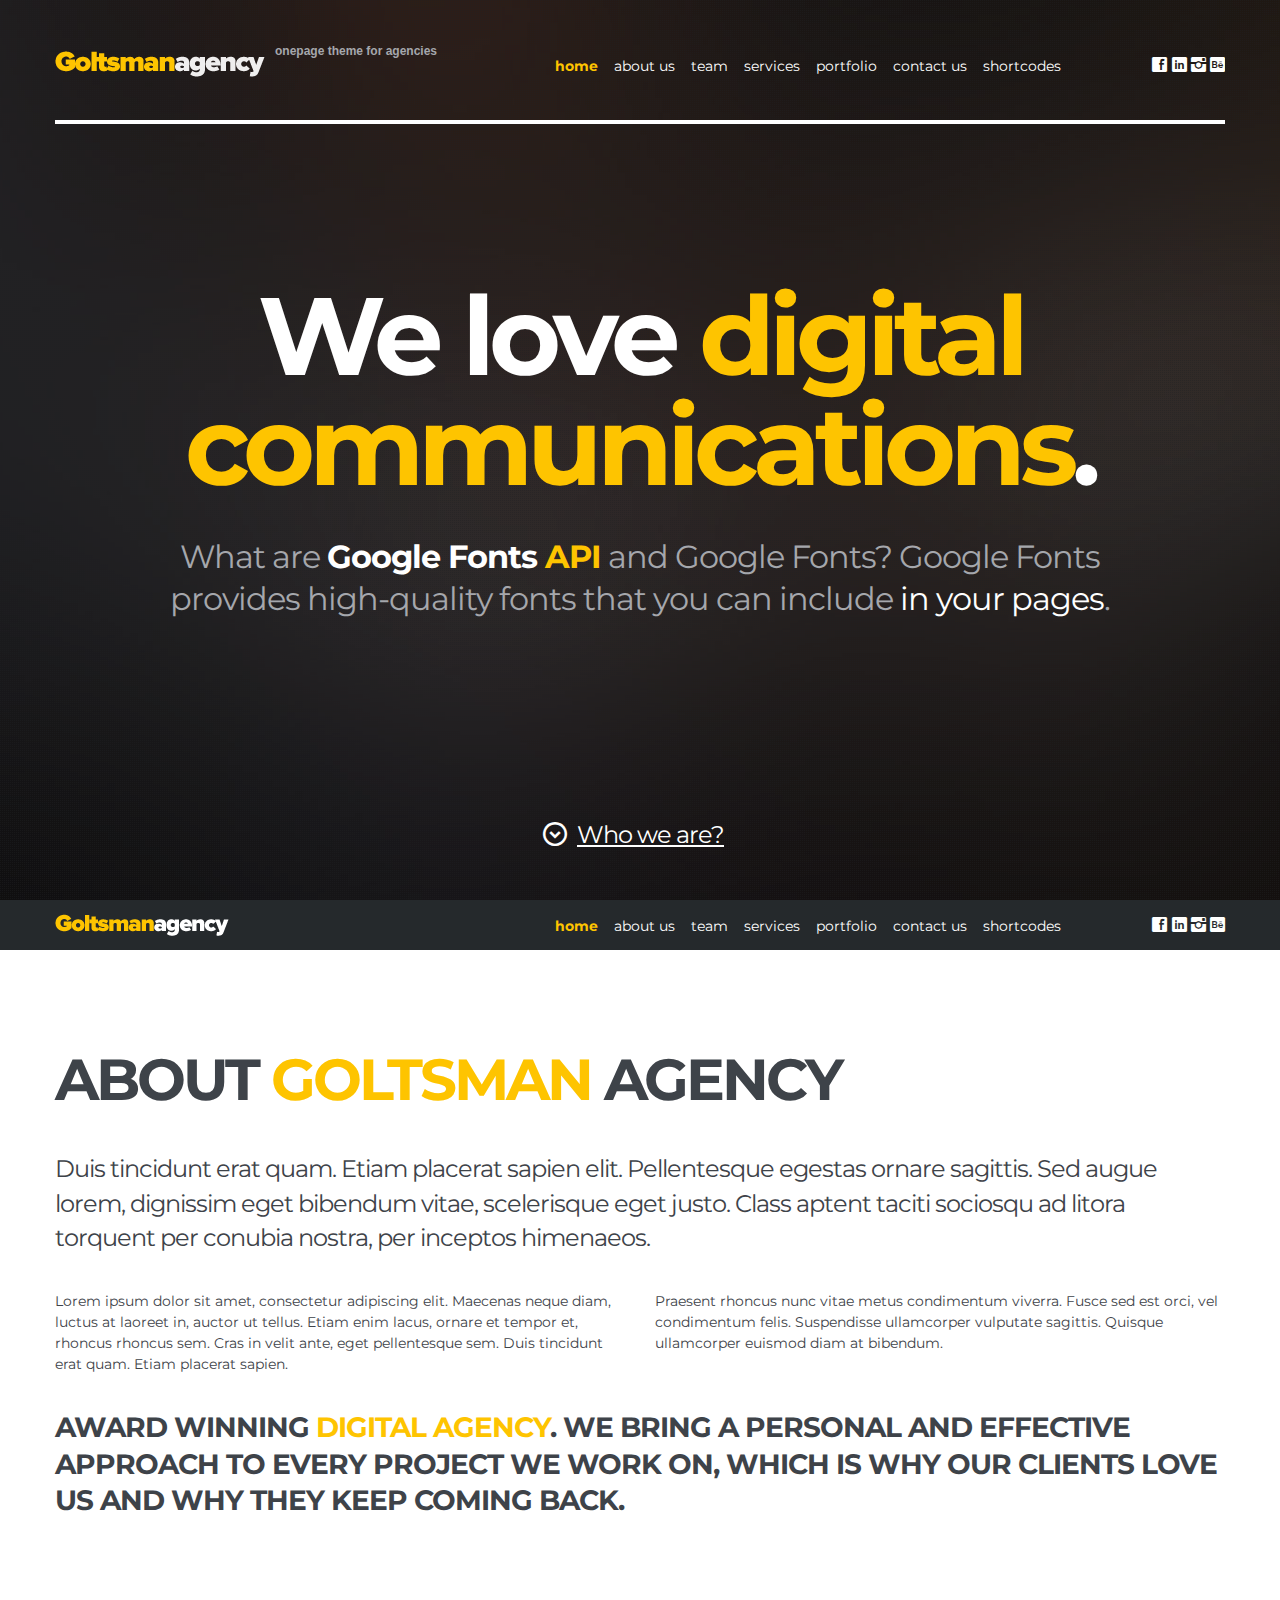
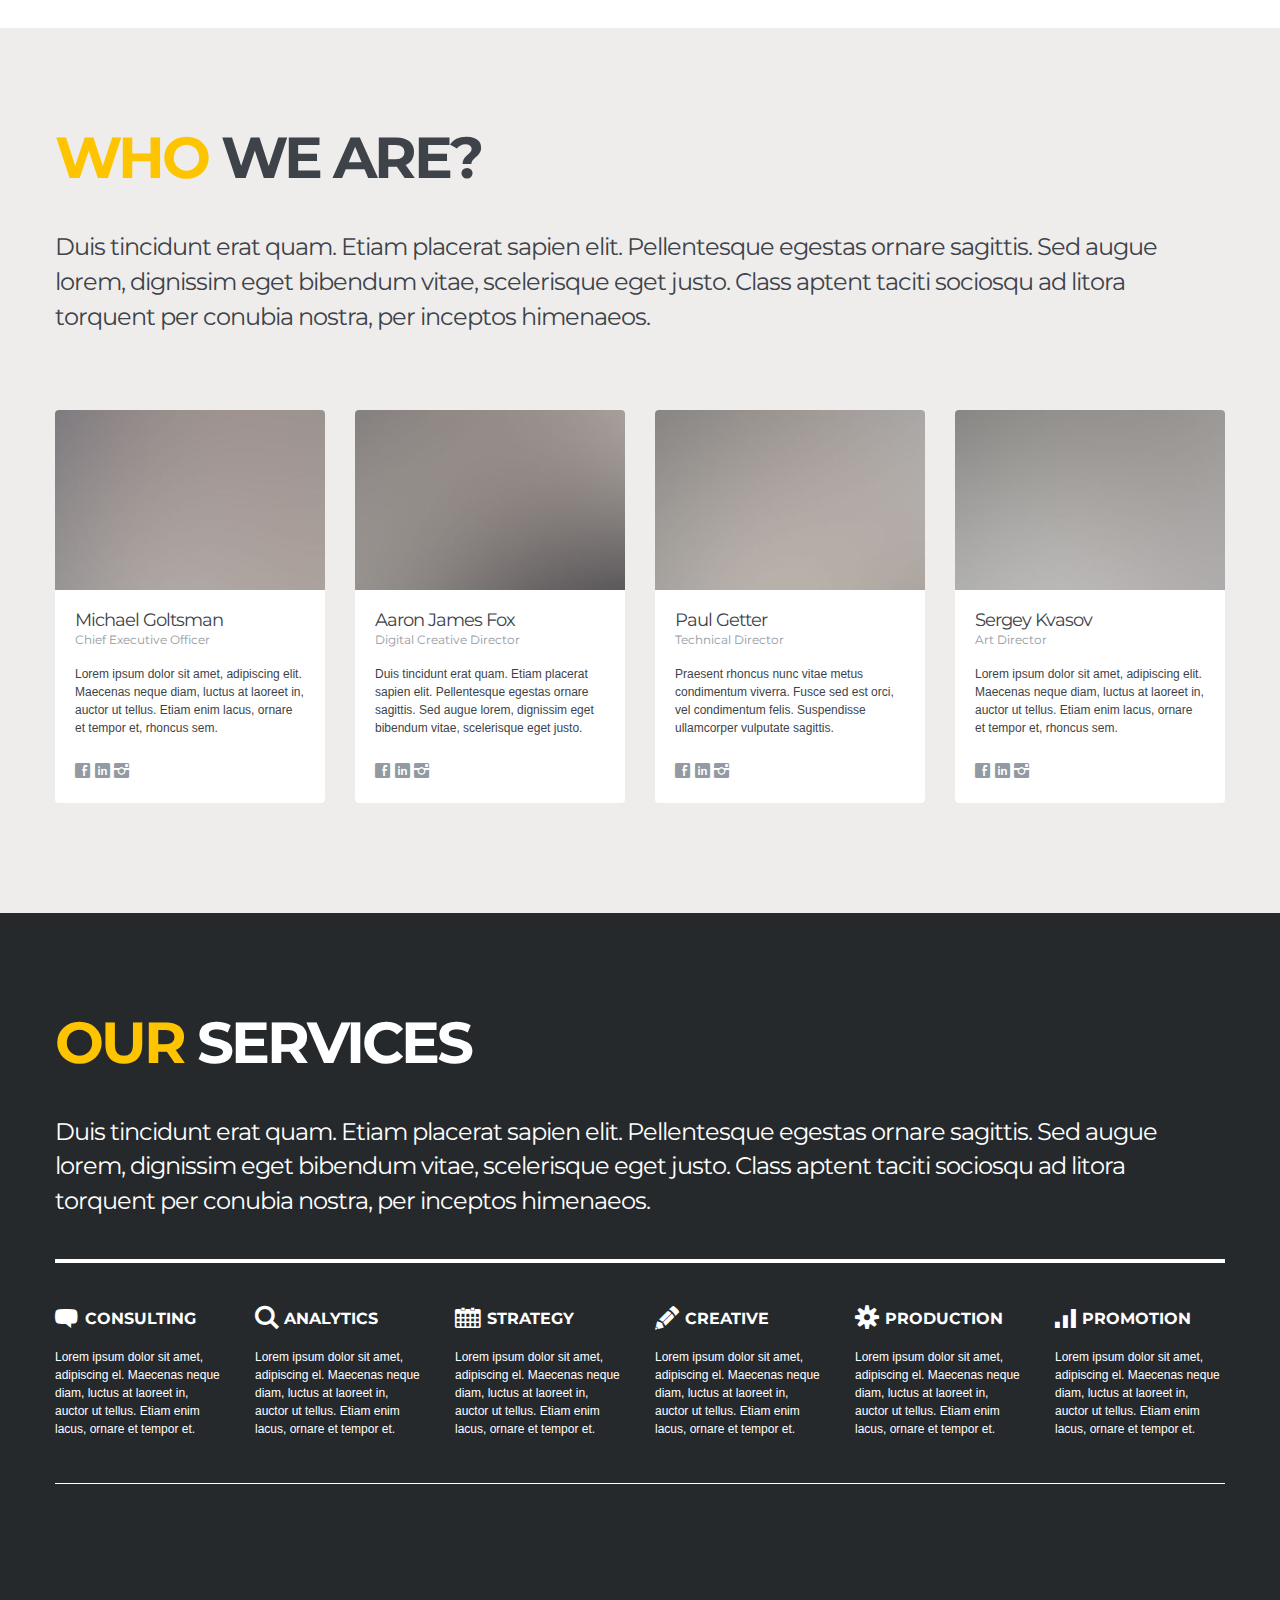
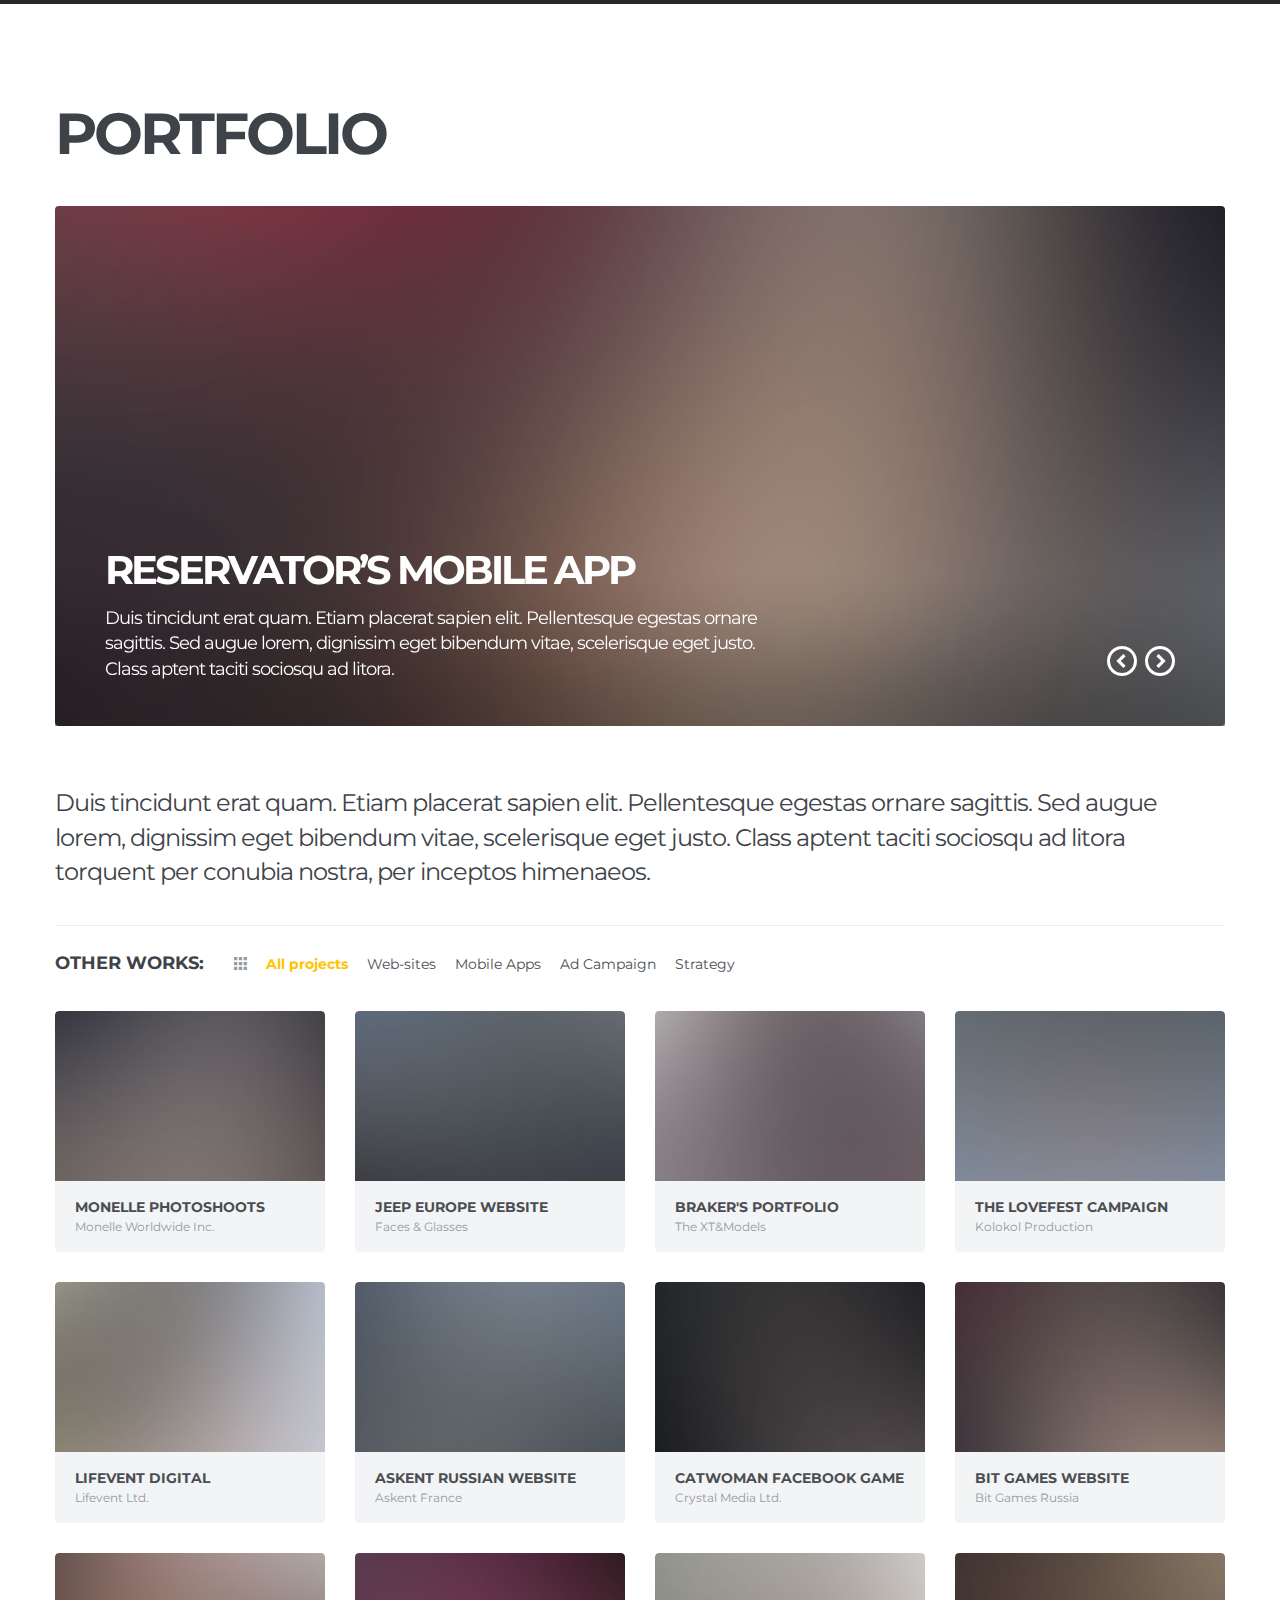
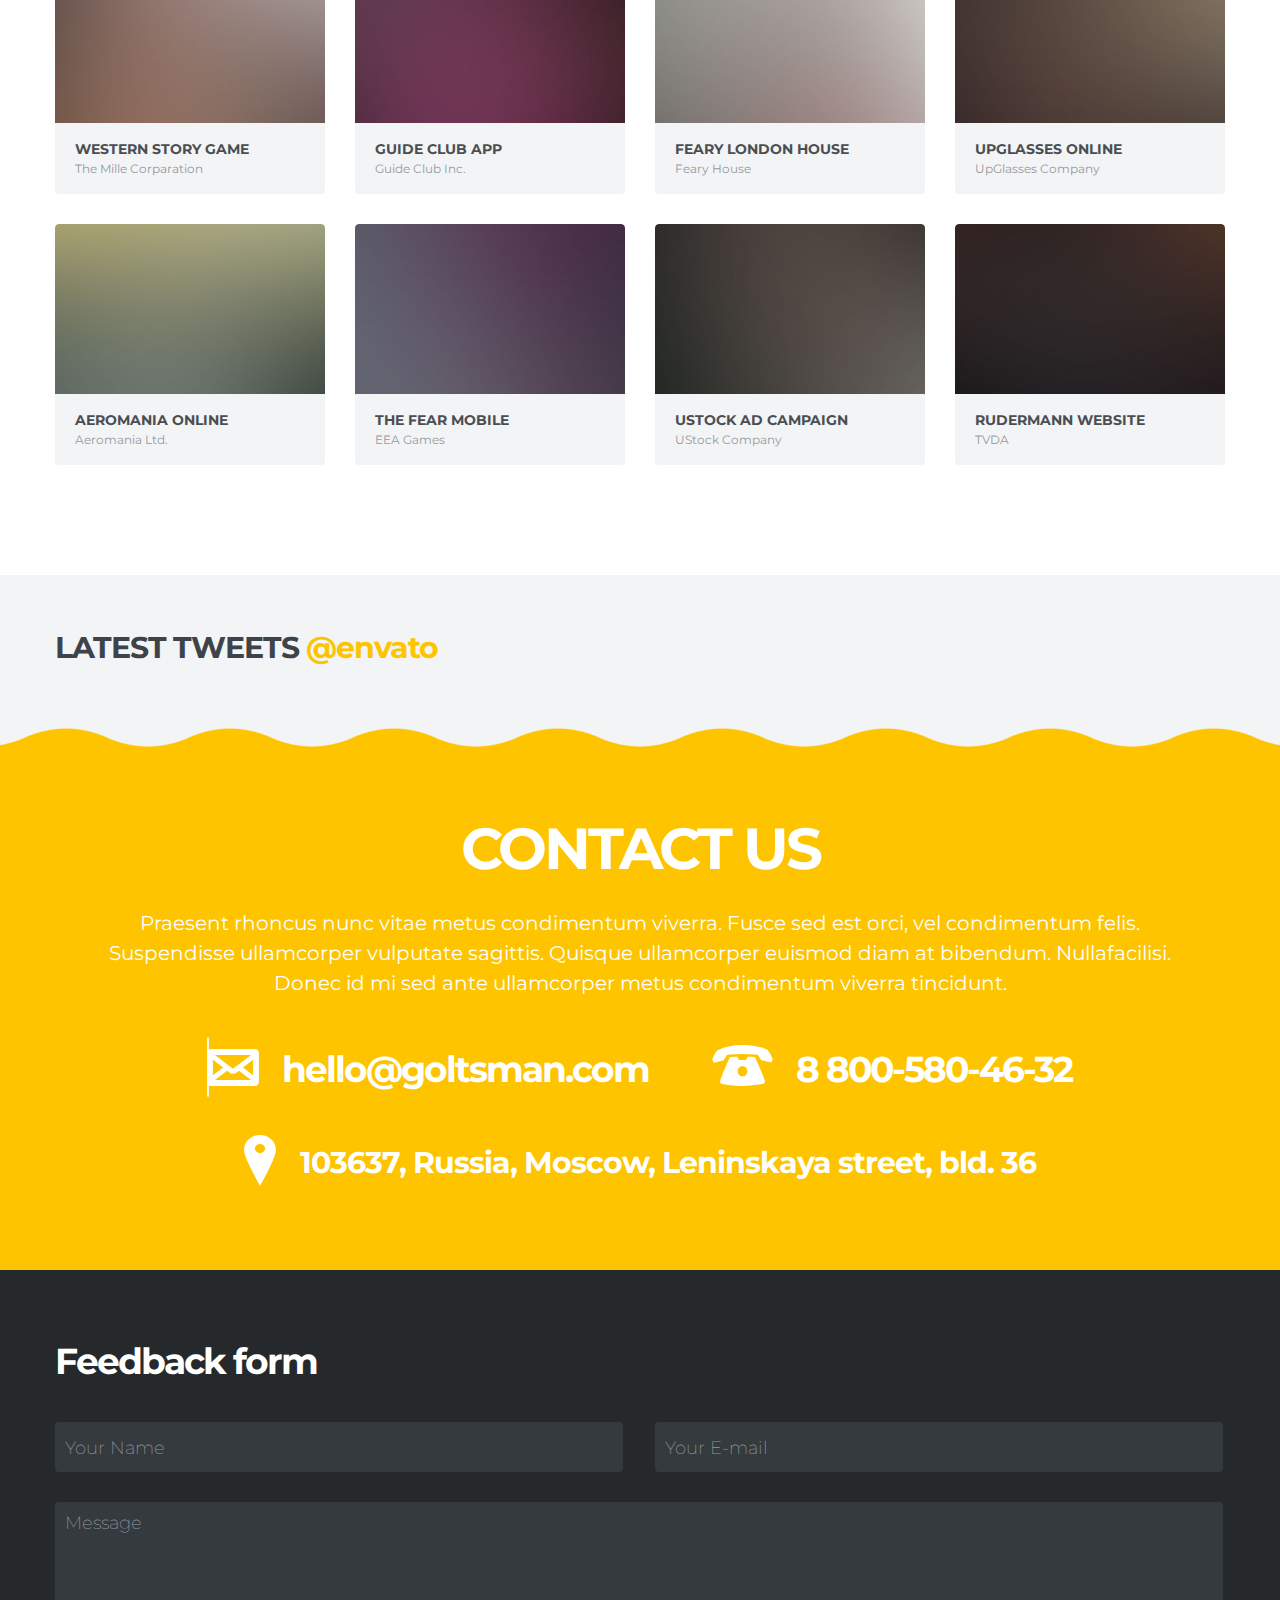
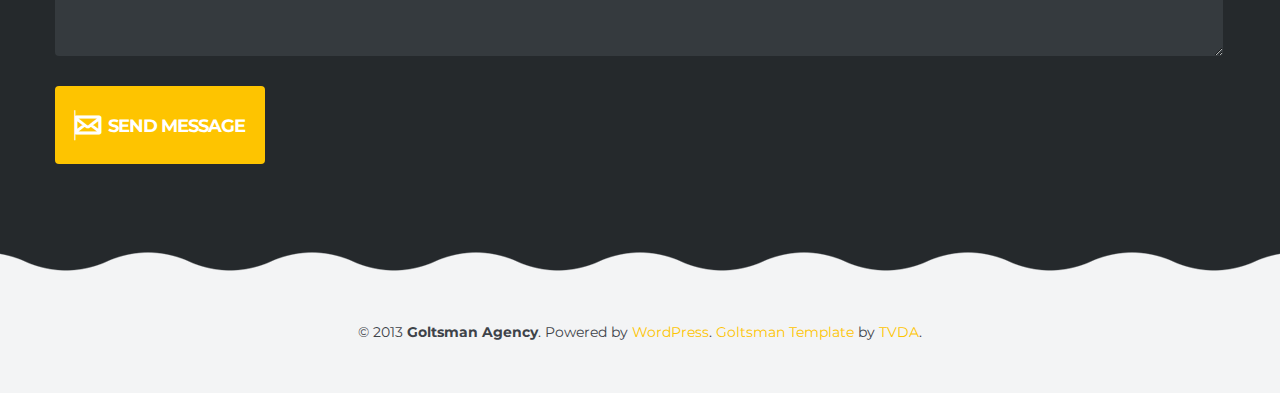
==== index.html @ 217cd7f3 "Initial commit" ====
<!DOCTYPE html>
<html lang="en">
<head>
	<meta charset="utf-8" />
	
	<title>Goltsman Responsive One Page HTML Template</title>
	<meta name="description" content="">
	<meta name="author" content="">
	<meta name="HandheldFriendly" content="true">
	<meta http-equiv="X-UA-Compatible" content="IE=edge,chrome=1">
	<meta name="viewport" content="width=device-width, initial-scale=1, maximum-scale=1">
	
	<link href='http://fonts.googleapis.com/css?family=Montserrat:400,700' rel='stylesheet' type='text/css'>
	
	<!-- Import CSS -->
	<link rel="stylesheet" href="css/base.css">
	<!--[if lt IE 10]>
		<link href= "css/ie.css" rel= "stylesheet" media= "all" />
	<![endif]-->
	
	<script src="https://ajax.googleapis.com/ajax/libs/jquery/1.8.1/jquery.min.js"></script>	
	<script src="js/center.js"></script>

	<!--[if lt IE 9]>
		<script src="http://html5shiv.googlecode.com/svn/trunk/html5.js"></script>
	<![endif]-->
</head>

<body>

	<!-- Start Header Slide -->
	<header id="home">
		<div class="pattern"></div>
		<div class="container">
			<div class="row">
				<div class="span12">
					
					<!-- Start Top Navigation -->
					<nav id="topnav">
						<div class="row">
							<div class="span5">
								<a href="index.html"><img class="logo" src="img/logo-b.png" alt=""></a>
								<div class="logo-status visible-desktop">onepage theme for agencies</div>
							</div>
							<div class="span7">
								<ul id="fixed-nav" class="hidden-phone scroll-links">
									<li class="current"><a href="#home">Home</a></li>
									<li><a href="#about">About Us</a></li>
									<li><a href="#team">Team</a></li>
									<li><a href="#services">Services</a></li>
									<li><a href="#portfolio">Portfolio</a></li>
									<li><a href="#contact">Contact Us</a></li>
									<li><a href="shortcodes.html">Shortcodes</a></li>
								</ul>
								<ul class="social-icons">
									<li><a href="#">&#228;</a></li>
									<li><a href="#t">&#231;</a></li>
									<li><a href="#">&#235;</a></li>
									<li><a href="#">&#0079;</a></li>
								</ul>
							</div>
						</div>
					</nav>
					<!-- End Header Slide -->
					
					<div id="slogan-text" class="slogan-text">
						<div class="slogan">We love <span class="yellow-text">digital communications</span>.</div>
						<div class="maintext">What are <strong><span class="white-text">Google Fonts</span> <span class="yellow-text">API</span></strong> and Google Fonts? Google Fonts provides high-quality fonts that you can include <span class="white-text">in your pages</span>.</div>
					</div>
					
					<script>
						$(window).resize();
					</script>
					
					<div class="scroll-links">
						<a href="#about" class="nextslide"><span>Who we are?</span></a>
					</div>
					
				</div>
			</div>
		</div>
	</header>
	<!-- End Header Slide -->
	
	<div class="wrapper">
		
		<!-- Start Main Navigation -->
		<nav id="mainnav">
			<div class="container">
				<div class="row">
					<div class="span5">
						<a href="index.html"><img class="logo" src="img/logo-m.png" alt=""></a>
					</div>
					<div class="span7">
						<ul id="fluid-nav" class="fluid-navigation hidden-phone">
							<li class="current"><a href="#home">Home</a></li>
							<li><a href="#about">About Us</a></li>
							<li><a href="#team">Team</a></li>
							<li><a href="#services">Services</a></li>
							<li><a href="#portfolio">Portfolio</a></li>
							<li><a href="#contact">Contact Us</a></li>
							<li><a class="external" href="shortcodes.html">Shortcodes</a></li>
						</ul>
						<ul class="social-icons">
							<li><a href="#">&#228;</a></li>
							<li><a href="#t">&#231;</a></li>
							<li><a href="#">&#235;</a></li>
							<li><a href="#">&#0079;</a></li>
						</ul>
					</div>
				</div>
			</div>
		</nav>
		<!-- End Main Navigation -->
	
		<!-- Start About Page -->
		<section id="about" class="page">
			<div class="container">
				<div class="row">
					<div class="span12">
						<div class="title">About <span class="yellow-text">Goltsman</span> Agency</div>
						<div class="lead">Duis tincidunt erat quam. Etiam placerat sapien elit. Pellentesque egestas ornare sagittis. Sed augue lorem, dignissim eget bibendum vitae, scelerisque eget justo. Class aptent taciti sociosqu ad litora torquent per conubia nostra, per inceptos himenaeos.</div>
						<div class="row two-columns">
							<div class="span6">
								<p>Lorem ipsum dolor sit amet, consectetur adipiscing elit. Maecenas neque diam, luctus at laoreet in, auctor ut tellus. Etiam enim lacus, ornare et tempor et, rhoncus rhoncus sem. Cras in velit ante, eget pellentesque sem. Duis tincidunt erat quam. Etiam placerat sapien.</p>
							</div>
							<div class="span6">
								<p>Praesent rhoncus nunc vitae metus condimentum viverra. Fusce sed est orci, vel condimentum felis. Suspendisse ullamcorper vulputate sagittis. Quisque ullamcorper euismod diam at bibendum.</p>

							</div>
						</div>
						<div class="info-lead">Award winning <span class="yellow-text">digital agency</span>. We bring a personal and effective approach to every project we work on, which is why our clients love us and why they keep coming back.</div>
					</div>
				</div>
			</div>
		</section>
		<!-- End About Page -->
		
		<!-- Start Team Page -->
		<section id="team" class="page">
			<div class="container">
				<div class="row">
					<div class="span12">
						<div class="title"><span class="yellow-text">Who</span> we are?</div>
						<p class="lead">Duis tincidunt erat quam. Etiam placerat sapien elit. Pellentesque egestas ornare sagittis. Sed augue lorem, dignissim eget bibendum vitae, scelerisque eget justo. Class aptent taciti sociosqu ad litora torquent per conubia nostra, per inceptos himenaeos.</p>
						<div class="row">
						
							<!-- Start Profile -->
							<div class="span3 profile">
								<img src="img/team/profile1.jpg" alt="">
								<div class="profile-name">Michael Goltsman</div>
								<div class="profile-job">Chief Executive Officer</div>
								<div class="profile-desc">
									<p>Lorem ipsum dolor sit amet, adipiscing elit. Maecenas neque diam, luctus at laoreet in, auctor ut tellus. Etiam enim lacus, ornare et tempor et, rhoncus sem.</p>
								</div>
								<ul class="profile-social-icons">
									<li><a href="#">&#228;</a></li>
									<li><a href="#t">&#231;</a></li>
									<li><a href="#">&#235;</a></li>
								</ul>
							</div>
							<!-- End Profile -->
							
							<!-- Start Profile -->
							<div class="span3 profile">
								<img src="img/team/profile2.jpg" alt="">
								<div class="profile-name">Aaron James Fox</div>
								<div class="profile-job">Digital Creative Director</div>
								<div class="profile-desc">
									<p>Duis tincidunt erat quam. Etiam placerat sapien elit. Pellentesque egestas ornare sagittis. Sed augue lorem, dignissim eget bibendum vitae, scelerisque eget justo.</p>
								</div>
								<ul class="profile-social-icons">
									<li><a href="#">&#228;</a></li>
									<li><a href="#t">&#231;</a></li>
									<li><a href="#">&#235;</a></li>
								</ul>
							</div>
							<!-- End Profile -->
							
							<!-- Start Profile -->
							<div class="span3 profile">
								<img src="img/team/profile3.jpg" alt="">
								<div class="profile-name">Paul Getter</div>
								<div class="profile-job">Technical Director</div>
								<div class="profile-desc">
									<p>Praesent rhoncus nunc vitae metus condimentum viverra. Fusce sed est orci, vel condimentum felis. Suspendisse ullamcorper vulputate sagittis.</p>
								</div>
								<ul class="profile-social-icons">
									<li><a href="#">&#228;</a></li>
									<li><a href="#t">&#231;</a></li>
									<li><a href="#">&#235;</a></li>
								</ul>
							</div>
							<!-- End Profile -->
							
							<!-- Start Profile -->
							<div class="span3 profile">
								<img src="img/team/profile4.jpg" alt="">
								<div class="profile-name">Sergey Kvasov</div>
								<div class="profile-job">Art Director</div>
								<div class="profile-desc">
									<p>Lorem ipsum dolor sit amet, adipiscing elit. Maecenas neque diam, luctus at laoreet in, auctor ut tellus. Etiam enim lacus, ornare et tempor et, rhoncus sem.</p>
								</div>
								<ul class="profile-social-icons">
									<li><a href="#">&#228;</a></li>
									<li><a href="#t">&#231;</a></li>
									<li><a href="#">&#235;</a></li>
								</ul>
							</div>
							<!-- End Profile -->
							
						</div>
					</div>
				</div>
			</div>
		</section>
		<!-- End About Page -->
		
		<!-- Start Services Page -->
		<section id="services" class="page">
			<div class="container">
				<div class="row">
					<div class="span12">
						<div class="title"><span class="yellow-text">Our</span> services</div>
						<div class="lead">Duis tincidunt erat quam. Etiam placerat sapien elit. Pellentesque egestas ornare sagittis. Sed augue lorem, dignissim eget bibendum vitae, scelerisque eget justo. Class aptent taciti sociosqu ad litora torquent per conubia nostra, per inceptos himenaeos.</div>
						<hr class="thick">
						<div class="row">
							<div class="span2">
								<div class="service-title"><span class="service-icon">&#0115;</span>Consulting</div>
								<div class="service-text">
									<p>Lorem ipsum dolor sit amet, adipiscing el. Maecenas neque diam, luctus at laoreet in, auctor ut tellus. Etiam enim lacus, ornare et tempor et.</p>
									<hr class="white visible-phone">
								</div>
							</div>
							<div class="span2">
								<div class="service-title"><span class="service-icon">&#0035;</span>Analytics</div>
								<div class="service-text">
									<p>Lorem ipsum dolor sit amet, adipiscing el. Maecenas neque diam, luctus at laoreet in, auctor ut tellus. Etiam enim lacus, ornare et tempor et.</p>
									<hr class="white visible-phone">
								</div>
							</div>
							<div class="span2">
								<div class="service-title"><span class="service-icon">&#0059;</span>Strategy</div>
								<div class="service-text">
									<p>Lorem ipsum dolor sit amet, adipiscing el. Maecenas neque diam, luctus at laoreet in, auctor ut tellus. Etiam enim lacus, ornare et tempor et.</p>
									<hr class="white visible-phone">
								</div>
							</div>
							<div class="span2">
								<div class="service-title"><span class="service-icon">&#0063;</span>Creative</div>
								<div class="service-text">
									<p>Lorem ipsum dolor sit amet, adipiscing el. Maecenas neque diam, luctus at laoreet in, auctor ut tellus. Etiam enim lacus, ornare et tempor et.</p>
									<hr class="white visible-phone">
								</div>
							</div>
							<div class="span2">
								<div class="service-title"><span class="service-icon">&#094;</span>Production</div>
								<div class="service-text">
									<p>Lorem ipsum dolor sit amet, adipiscing el. Maecenas neque diam, luctus at laoreet in, auctor ut tellus. Etiam enim lacus, ornare et tempor et.</p>
									<hr class="white visible-phone">
								</div>
							</div>
							<div class="span2">
								<div class="service-title"><span class="service-icon">&#0113;</span>Promotion</div>
								<div class="service-text">
									<p>Lorem ipsum dolor sit amet, adipiscing el. Maecenas neque diam, luctus at laoreet in, auctor ut tellus. Etiam enim lacus, ornare et tempor et.</p>
								</div>
							</div>
						</div>
						<hr class="white">
					</div>
				</div>
			</div>
		</section>
		<!-- End Services Page -->
		
		<!-- Start Portfolio Page -->
		<section id="portfolio" class="page">
			<div class="container">
				<div class="row">
					<div class="span12">
						<div class="title">Portfolio</div>
						<div class="flexslider">
							<ul class="slides">
								<li>
									<div class="slider-text">
										<a href="#" class="slider-title">Reservator’s Mobile App</a>
										<div class="slider-desc">Duis tincidunt erat quam. Etiam placerat sapien elit. Pellentesque egestas ornare sagittis. Sed augue lorem, dignissim eget bibendum vitae, scelerisque eget justo. Class aptent taciti sociosqu ad litora.</div>
									</div>
									<img src="img/slider/1.jpg" alt="" /></li>
								<li>
									<div class="slider-text">
										<a href="#" class="slider-title">Lorem ipsum dolor sit amet, consectetur adipiscing elit</a>
										<div class="slider-desc">Pellentesque egestas ornare sagittis. Sed augue lorem, dignissim eget bibendum vitae, scelerisque eget justo. Class aptent taciti sociosqu ad litora.</div>
									</div>
									<img src="img/slider/2.jpg" alt="" />
								</li>
								<li>
									<div class="slider-text">
										<a href="#" class="slider-title">Class aptent taciti</a>
										<div class="slider-desc">Lorem ipsum dolor sit amet, adipiscing el. Maecenas neque diam, luctus at laoreet in, auctor ut tellus. Etiam enim lacus, ornare et tempor et.</div>
									</div>
									<img src="img/slider/3.jpg" alt="" />
								</li>
							</ul>
						</div>
						<div class="lead">Duis tincidunt erat quam. Etiam placerat sapien elit. Pellentesque egestas ornare sagittis. Sed augue lorem, dignissim eget bibendum vitae, scelerisque eget justo. Class aptent taciti sociosqu ad litora torquent per conubia nostra, per inceptos himenaeos.</div>
						<hr>
						<div class="sub-title visible-desktop">Other works:</div>
						
						<!-- Start Filters -->
		                <ul class="option-set" data-option-key="filter">
		                	<li class="filter-icon hidden-phone">&#0065;</li>
					    	<li><a class="selected" href="#filter" data-option-value="*"><span></span>All projects</a></li>
							<li><a href="#filter" data-option-value=".site"><span></span>Web-sites</a></li>
							<li><a href="#filter" data-option-value=".app"><span></span>Mobile Apps</a></li>
							<li><a href="#filter" data-option-value=".campaign"><span></span>Ad Campaign</a></li>
							<li><a href="#filter" data-option-value=".strategy"><span></span>Strategy</a></li>
				    	</ul>
				    	<!-- End Filters -->
				    	
				    	<div id="posts" class="row isotope ">
							<!-- Start Project -->
							<div class="post item span4 isotope-item strategy">
			    			<a href="img/header1.jpg" rel="group1" class="project-wrp fancybox" title="Lorem ipsum dolor sit amet">
			    					<div class="profile-photo">
				    					<div class="profile-icon">&#0102;</div>
										<img src="img/projects/thumb1.jpg" alt="Lorem ipsum dolor sit amet, consectetur adipiscing elit. Maecenas ac augue at erat hendrerit dictum.">
									</div>
									<div class="project-name">Monelle Photoshoots</div>
			    	    			<div class="project-client">Monelle Worldwide Inc.</div>
			    			</a>
			    			<div style="display:none"><a href="img/projects/image1.jpg" rel="group1" class="project-wrp fancybox" title="Lorem ipsum dolor sit amet"><img src="img/projects/thumb1.jpg" alt="Lorem ipsum dolor sit amet, consectetur adipiscing elit. Maecenas ac augue at erat hendrerit dictum."></a></div>
			    			<div style="display:none"><a href="img/projects/image2.jpg" rel="group1" class="project-wrp fancybox" title="Lorem ipsum dolor sit amet"><img src="img/projects/thumb1.jpg" alt="Lorem ipsum dolor sit amet, consectetur adipiscing elit. Maecenas ac augue at erat hendrerit dictum."></a></div>
			    			<div style="display:none"><a href="img/projects/image3.jpg" rel="group1" class="project-wrp fancybox" title="Lorem ipsum dolor sit amet"><img src="img/projects/thumb1.jpg" alt="Lorem ipsum dolor sit amet, consectetur adipiscing elit. Maecenas ac augue at erat hendrerit dictum."></a></div>
			    			<div style="display:none"><a href="img/projects/image4.jpg" rel="group1" class="project-wrp fancybox" title="Lorem ipsum dolor sit amet"><img src="img/projects/thumb1.jpg" alt="Lorem ipsum dolor sit amet, consectetur adipiscing elit. Maecenas ac augue at erat hendrerit dictum."></a></div>
						</div>
							<!-- End Project -->
							
							<!-- Start Project -->
							<div class="post item span4 isotope-item site">
			    			<a href="https://vimeo.com/39557378" class="project-wrp fancybox-media" rel="group2" title="Lorem ipsum dolor sit amet">
			    					<div class="profile-photo">
				    					<div class="profile-icon">&#0098;</div>
										<img src="img/projects/thumb2.jpg" alt="Lorem ipsum dolor sit amet, consectetur adipiscing elit. Maecenas ac augue at erat hendrerit dictum.">
									</div>
									<div class="project-name">Jeep Europe Website</div>
			    	    			<div class="project-client">Faces & Glasses</div>
			    			</a>
						</div>
							<!-- End Project -->
							
							<!-- Start Project -->
							<div class="post item span4 isotope-item app">
			    			<a href="img/slider/1.jpg" rel="group3" class="project-wrp fancybox" title="Lorem ipsum dolor sit amet">
			    					<div class="profile-photo">
				    					<div class="profile-icon">&#0102;</div>
										<img src="img/projects/thumb3.jpg" alt="">
									</div>
									<div class="project-name">Braker's Portfolio</div>
			    	    			<div class="project-client">The XT&Models</div>
			    			</a>
						</div>
							<!-- End Project -->
							
							<!-- Start Project -->
							<div class="post item span4 isotope-item campaign">
			    			<a href="img/slider/2.jpg" rel="group3" class="project-wrp fancybox" title="Lorem ipsum dolor sit amet">
			    					<div class="profile-photo">
				    					<div class="profile-icon">&#0102;</div>
										<img src="img/projects/thumb4.jpg" alt="">
									</div>
									<div class="project-name">The Lovefest Campaign</div>
			    	    			<div class="project-client">Kolokol Production</div>
			    			</a>
						</div>
							<!-- End Project -->
							
							<!-- Start Project -->
							<div class="post item span4 isotope-item strategy">
			    			<a href="https://vimeo.com/28750788" rel="group4" class="project-wrp fancybox-media" title="Lorem ipsum dolor sit amet">
			    					<div class="profile-photo">
				    					<div class="profile-icon">&#0098;</div>
										<img src="img/projects/thumb5.jpg" alt="">
									</div>
									<div class="project-name">Lifevent Digital</div>
			    	    			<div class="project-client">Lifevent Ltd.</div>
			    			</a>
						</div>
							<!-- End Project -->
							
							<!-- Start Project -->
							<div class="post item span4 isotope-item campaign">
			    			<a href="https://vimeo.com/39907107" rel="group5" class="project-wrp fancybox-media" title="Lorem ipsum dolor sit amet">
			    					<div class="profile-photo">
				    					<div class="profile-icon">&#0098;</div>
										<img src="img/projects/thumb6.jpg" alt="">
									</div>
									<div class="project-name">Askent Russian Website</div>
			    	    			<div class="project-client">Askent France</div>
			    			</a>
						</div>
							<!-- End Project -->
							
							<!-- Start Project -->
							<div class="post item span4 isotope-item app">
			    			<a href="img/slider/3.jpg" rel="group5" class="project-wrp fancybox" title="Lorem ipsum dolor sit amet">
			    					<div class="profile-photo">
				    					<div class="profile-icon">&#0102;</div>
										<img src="img/projects/thumb7.jpg" alt="">
									</div>
									<div class="project-name">Catwoman Facebook Game</div>
			    	    			<div class="project-client">Crystal Media Ltd.</div>
			    			</a>
						</div>
							<!-- End Project -->
							
							<!-- Start Project -->
							<div class="post item span4 isotope-item site">
			    			<a href="http://themes.tvda.eu/demos/rudermann/dark/img/blog/slider/image2.jpg" rel="group1" class="project-wrp fancybox" title="Lorem ipsum dolor sit amet">
			    					<div class="profile-photo">
				    					<div class="profile-icon">&#0102;</div>
										<img src="img/projects/thumb8.jpg" alt="">
									</div>
									<div class="project-name">Bit Games Website</div>
			    	    			<div class="project-client">Bit Games Russia</div>
			    			</a>
						</div>
							<!-- End Project -->
							
							<!-- Start Project -->
							<div class="post item span4 isotope-item strategy">
			    			<a href="http://themes.tvda.eu/demos/rudermann/dark/img/blog/slider/image3.jpg" rel="group1" class="project-wrp fancybox" title="Lorem ipsum dolor sit amet">
		    					<div class="profile-photo">
			    					<div class="profile-icon">&#0102;</div>
									<img src="img/projects/thumb9.jpg" alt="">
								</div>
								<div class="project-name">Western Story Game</div>
		    	    			<div class="project-client">The Mille Corparation</div>
			    			</a>
						</div>
							<!-- End Project -->
							
							<!-- Start Project -->
							<div class="post item span4 isotope-item strategy">
			    			<a href="http://themes.tvda.eu/demos/rudermann/dark/img/blog/slider/image4.jpg" rel="group1" class="project-wrp fancybox" title="Lorem ipsum dolor sit amet">
			    					<div class="profile-photo">
				    					<div class="profile-icon">&#0102;</div>
										<img src="img/projects/thumb10.jpg" alt="">
									</div>
									<div class="project-name">Guide Club App</div>
			    	    			<div class="project-client">Guide Club Inc.</div>
			    			</a>
						</div>
							<!-- End Project -->
							
							<!-- Start Project -->
							<div class="post item span4 isotope-item site">
			    			<a href="http://themes.tvda.eu/demos/rudermann/dark/img/blog/slider/image1.jpg" rel="group1" class="project-wrp fancybox" title="Lorem ipsum dolor sit amet">
			    					<div class="profile-photo">
				    					<div class="profile-icon">&#0102;</div>
										<img src="img/projects/thumb11.jpg" alt="">
									</div>
									<div class="project-name">Feary London House</div>
			    	    			<div class="project-client">Feary House</div>
			    			</a>
						</div>
							<!-- End Project -->
							
							<!-- Start Project -->
							<div class="post item span4 isotope-item campaign">
			    			<a href="http://themes.tvda.eu/demos/rudermann/dark/img/portfolio/project-image1.jpg" rel="group1" class="project-wrp fancybox" title="Lorem ipsum dolor sit amet">
			    					<div class="profile-photo">
				    					<div class="profile-icon">&#0102;</div>
										<img src="img/projects/thumb12.jpg" alt="">
									</div>
									<div class="project-name">UpGlasses Online</div>
			    	    			<div class="project-client">UpGlasses Company</div>
			    			</a>
						</div>
							<!-- End Project -->
							
							<!-- Start Project -->
							<div class="post item span4 isotope-item site">
			    			<a href="https://vimeo.com/34134308" rel="group6" class="project-wrp fancybox-media" title="Lorem ipsum dolor sit amet">
		    					<div class="profile-photo">
			    					<div class="profile-icon">&#0098;</div>
									<img src="img/projects/thumb13.jpg" alt="">
								</div>
								<div class="project-name">Aeromania Online</div>
		    	    			<div class="project-client">Aeromania Ltd.</div>
			    			</a>
						</div>
							<!-- End Project -->
							
							<!-- Start Project -->
							<div class="post item span4 isotope-item app">
			    			<a href="https://vimeo.com/18910993" rel="group7" class="project-wrp fancybox-media" title="Lorem ipsum dolor sit amet">
		    					<div class="profile-photo">
			    					<div class="profile-icon">&#0098;</div>
									<img src="img/projects/thumb14.jpg" alt="">
								</div>
								<div class="project-name">The Fear Mobile</div>
		    	    			<div class="project-client">EEA Games</div>
			    			</a>
						</div>
							<!-- End Project -->
							
							<!-- Start Project -->
							<div class="post item span4 isotope-item campaign">
			    			<a href="https://vimeo.com/2165451" rel="group8" class="project-wrp fancybox-media" title="Lorem ipsum dolor sit amet">
		    					<div class="profile-photo">
			    					<div class="profile-icon">&#0098;</div>
									<img src="img/projects/thumb15.jpg" alt="">
								</div>
								<div class="project-name">UStock Ad Campaign</div>
		    	    			<div class="project-client">UStock Company</div>
			    			</a>
						</div>
							<!-- End Project -->
							
							<!-- Start Project -->
							<div class="post item span4 isotope-item site">
			    			<a href="http://2.s3.envato.com/files/40492763/index.jpg" rel="group1" class="project-wrp fancybox" title="Lorem ipsum dolor sit amet">
		    					<div class="profile-photo">
			    					<div class="profile-icon">&#0102;</div>
									<img src="img/projects/thumb16.jpg" alt="">
								</div>
								<div class="project-name">Rudermann Website</div>
		    	    			<div class="project-client">TVDA</div>
			    			</a>
						</div>
							<!-- End Project -->
						</div>
					</div>
				</div>
			</div>
		</section>
		<!-- End Portfoli Page -->
		
		<!-- Start Twitter Feed -->
		<section id="twitter">
			<div class="container">
				<div class="row">
					<div class="span12">
						<div class="twitter-title">Latest tweets <a class="hidden-tablet" href="http://twitter.com/envato" target="_blank">@envato</a></div>
					</div>
				</div>
				<div id="twitter-feed"></div>
			</div>
		</section>
		<!-- End Twitter Feed -->
		
		<!-- Start Contact Page -->
		<section id="contact">
			<div class="container">
				<div class="row">
					<div class="span12">
						<div class="title">Contact Us</div>
						<div class="contact-text">Praesent rhoncus nunc vitae metus condimentum viverra. Fusce sed est orci, vel condimentum felis. Suspendisse ullamcorper vulputate sagittis. Quisque ullamcorper euismod diam at bibendum. Nullafacilisi. Donec id mi sed ante ullamcorper metus condimentum viverra tincidunt.</div>
						<address>
							<div class="email">hello@goltsman.com</div>
							<div class="phone">8 800-580-46-32</div>
							<div class="address">103637, Russia, Moscow, Leninskaya street, bld. 36</div>
						</address>
					</div>
				</div>
			</div>
		</section>
		<!-- End Contact Page -->
		
		<!-- Start Feedback -->
		<section id="feedback">
			<div class="container">
				<div class="row">
					<div class="span12">
					
						<div class="title">Feedback form</div>
						<div class="result">
						</div>
						
						<!-- Start Form -->
						<form class="well">
							<div class="row">
								<div class="span6 pull-left">
									<label>Your name</label>
									<input class="span6" type="text" name="name" placeholder="Your Name">
								</div>
								<div class="span6 pull-right">
									<label>Your e-mail</label>
									<input class="span6" type="text" name="email" placeholder="Your E-mail">
								</div>
							</div>
							<div class="row">
								<div class="span12 textarea-margin">
									<label>Message</label>
									<textarea class="span12" rows="6" name="message" placeholder="Message"></textarea>
									<button type="submit" class="btn rounded color"><i class="web-icon">8</i>Send Message</button>
								</div>
							</div>
						</form>
						<!-- End Form -->
						
					</div>
				</div>
			</div>
		</section>
		<!-- End Feedback -->
		
		
		<section id="copyright">
			<div class="container">
				<div class="row">
					<div class="span12">© 2013 <strong>Goltsman Agency</strong>. <br class="visible-phone" />Powered by <a href="http://themes.tvda.eu">WordPress</a>. <a href="http://themes.tvda.eu">Goltsman Template</a> by <a href="http://themes.tvda.eu">TVDA</a>.</div>
				</div>
			</div>
		</section>
	</div>

	<!-- jQuery -->	
	<script src="js/jquery.easing-1.3.js"></script>
	<script src="js/jquery.sticky.js"></script><!-- Sticky Navigation -->
	<script src="js/jquery.fancybox.pack.js"></script><!-- Fancybox -->
	<script src="js/jquery.fancybox-media.js"></script><!-- Fancybox Media Helper -->
	<script src="js/jquery.isotope.min.js"></script><!-- Isotope Portfolio -->
	<script src="js/mql.js"></script><!-- Isotope Fix -->
	<script src="js/jquery.flexslider.js"></script><!-- Flexslider -->
	<script src="js/selectnav.min.js"></script><!-- Mobile Navigation -->
	<script src="js/jquery.scrollTo.js"></script><!-- Smooth Scrolling -->
	<script src="js/jquery.nav.js"></script><!-- One Page Navigation -->
	<script src="js/contact.js"></script><!-- Contact Form -->
	<script src="js/settings.js"></script><!-- Settings -->
	<script src="js/shortcodes.js"></script><!-- Shortcodes -->
	<script src="js/twitter/jquery.tweet.js"></script> <!-- Twitter Feed -->
	<script src="js/twitter-options.js"></script> <!-- Twitter Feed Options -->

</body>

</html>
<!-- GOLTSMAN TEMPLATE BY ILYA SIDELNIKOV AND TVDA - THEMES.TVDA.EU -->
---- css/base.css ----
/* --------------------------------------------------------
Import Basic Files
-------------------------------------------------------- */

@import url("normalize.css");				/* CSS Resets */
@import url("layout.css");					/* Main Styles */
@import url("shortcodes.css");				/* Shortcodes */
@import url("grid.css");					/* Twitter Bootstrap Grid */
@import url("isotope.css");        			/* Isotope for Portfolio */
@import url("jquery.fancybox.css");        	/* Fancybox */
@import url("flexslider.css");    			/* Flexslider 2 */
@import url("mediaqueries.css");    		/* Media Queries */
---- css/ie.css ----
#feedback label { display: block; }
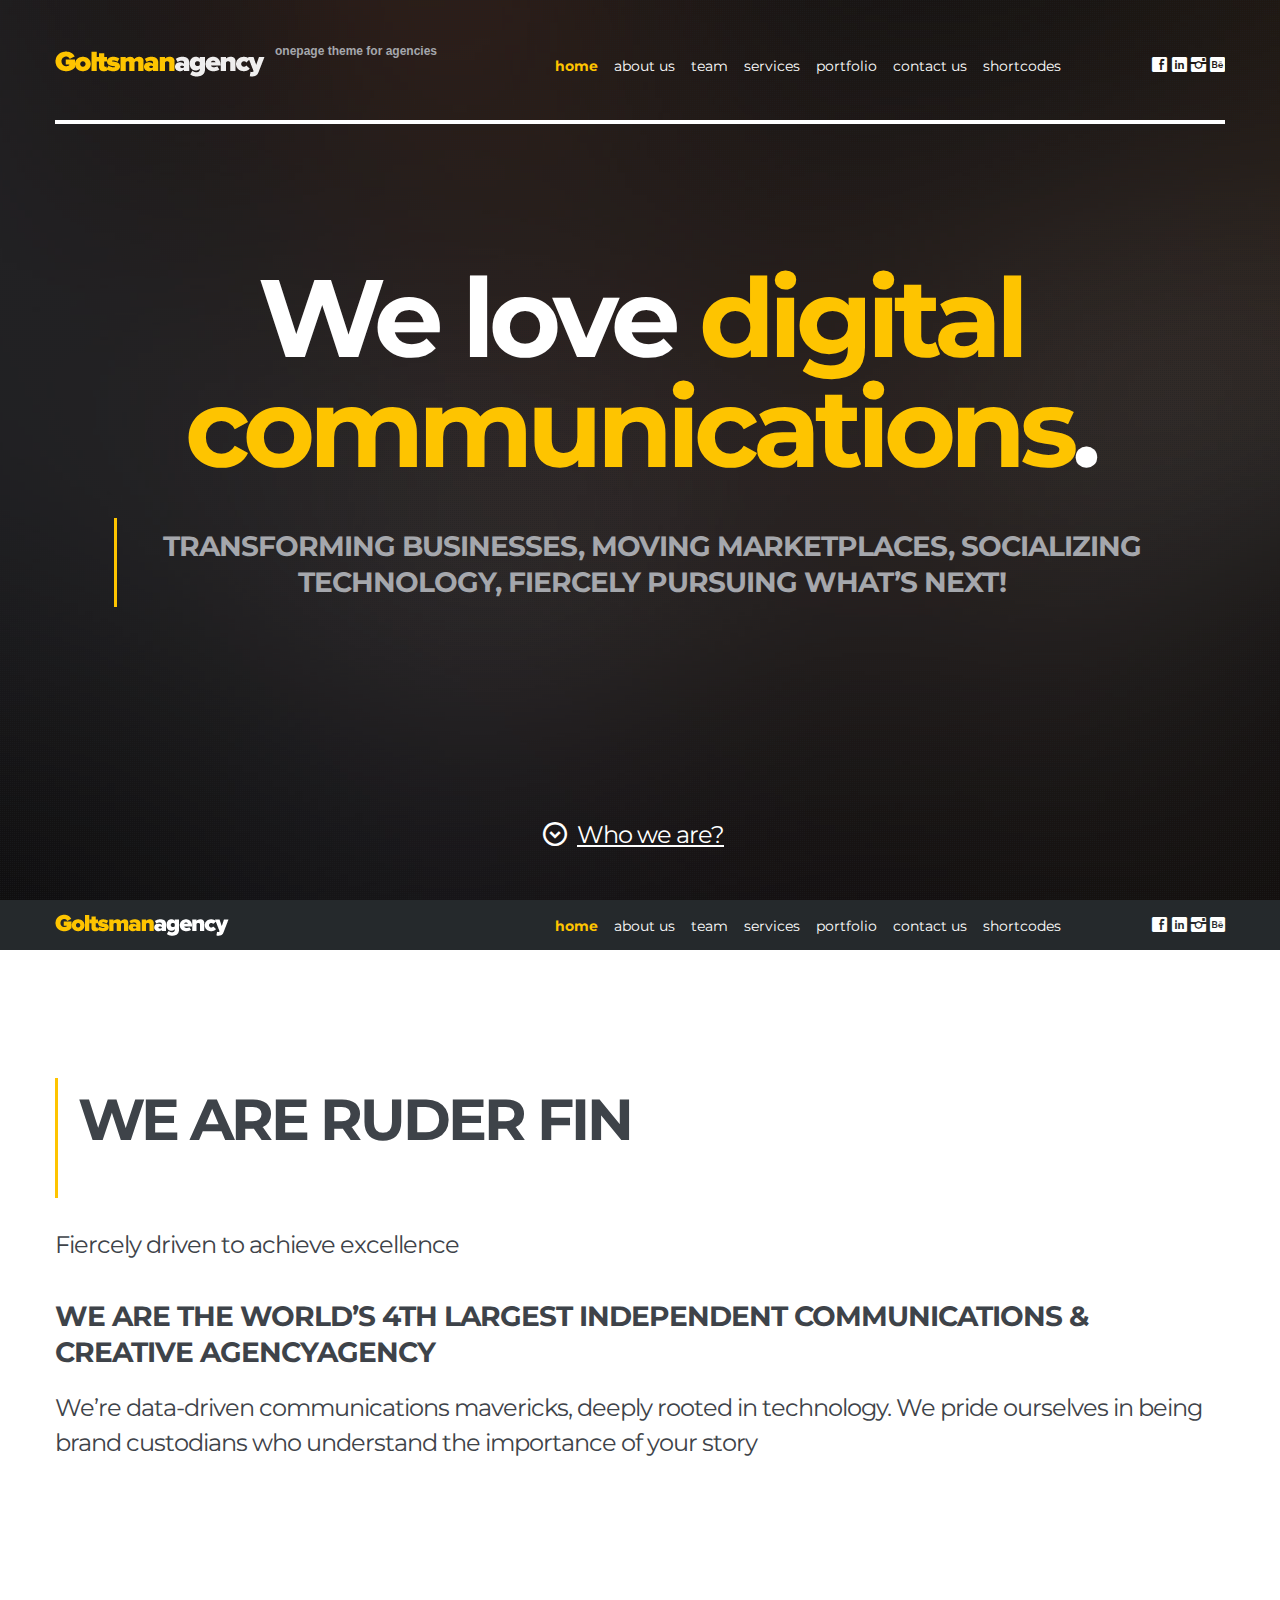
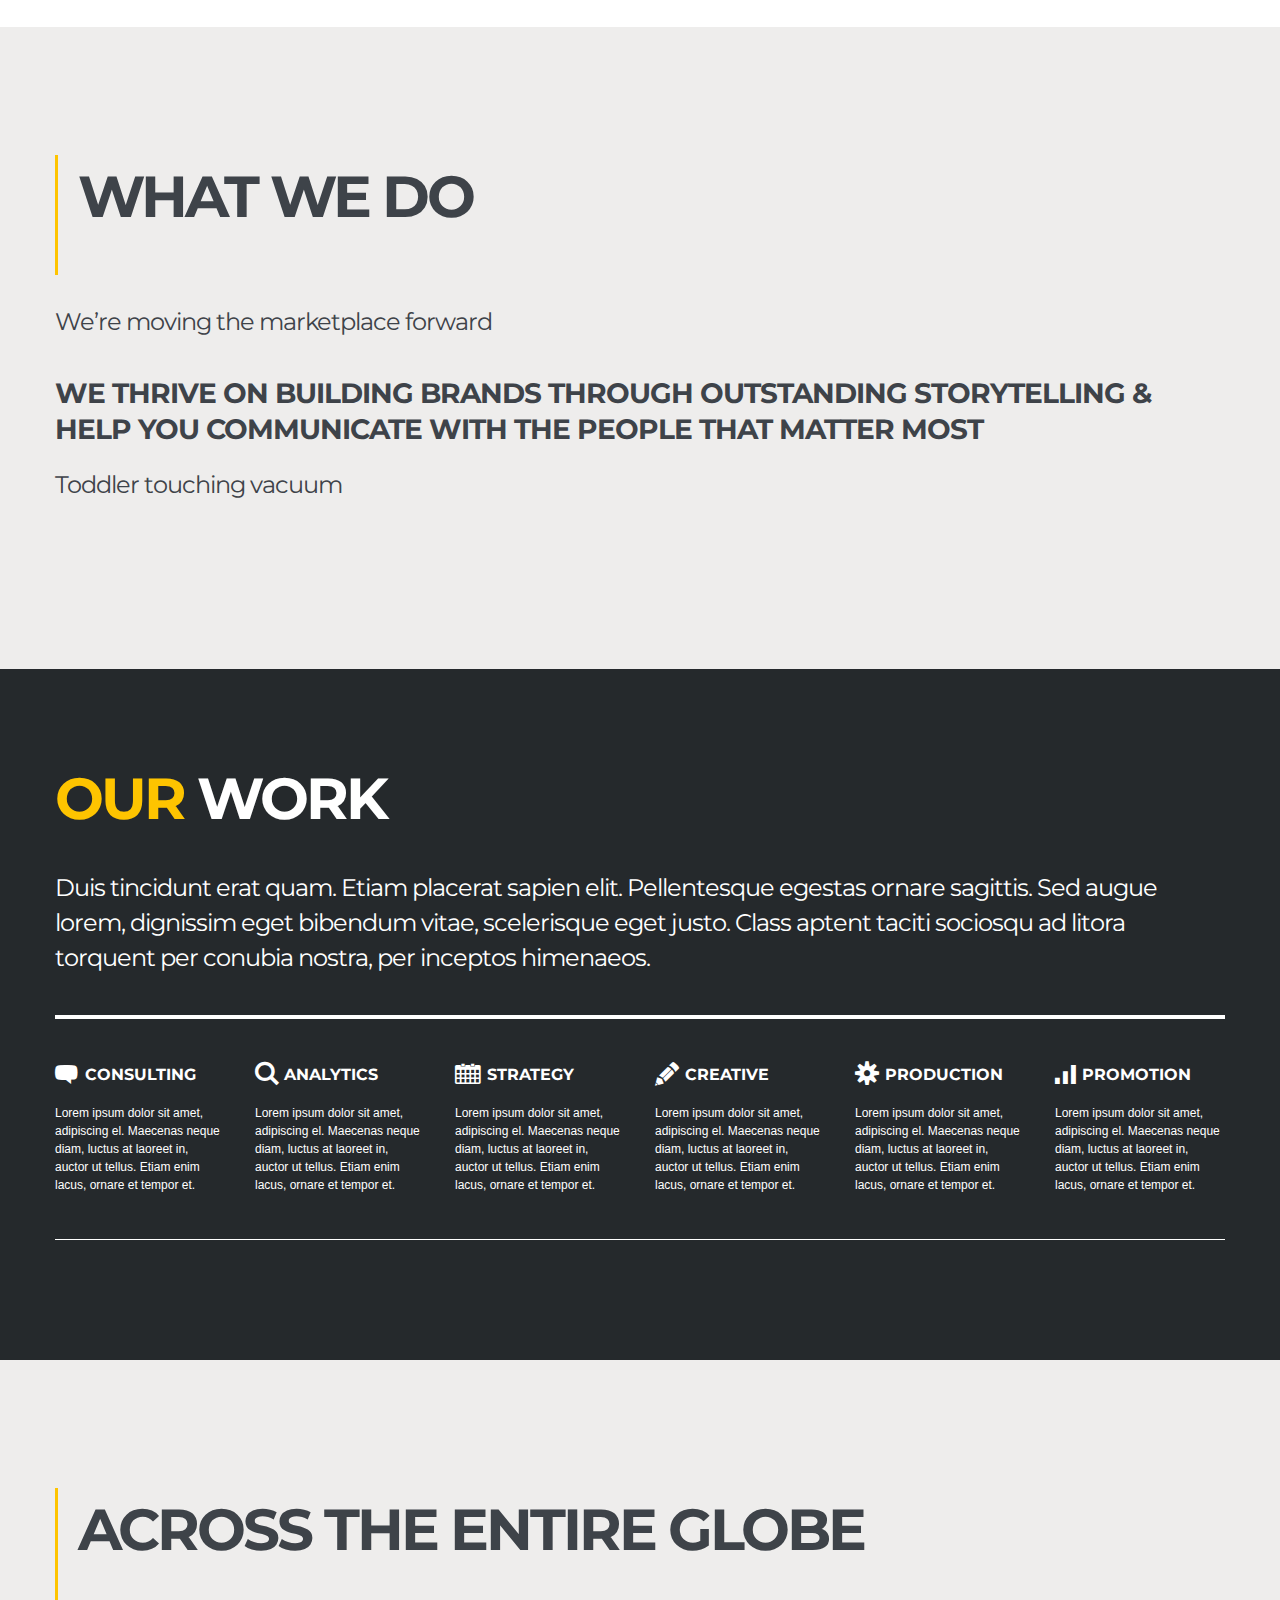
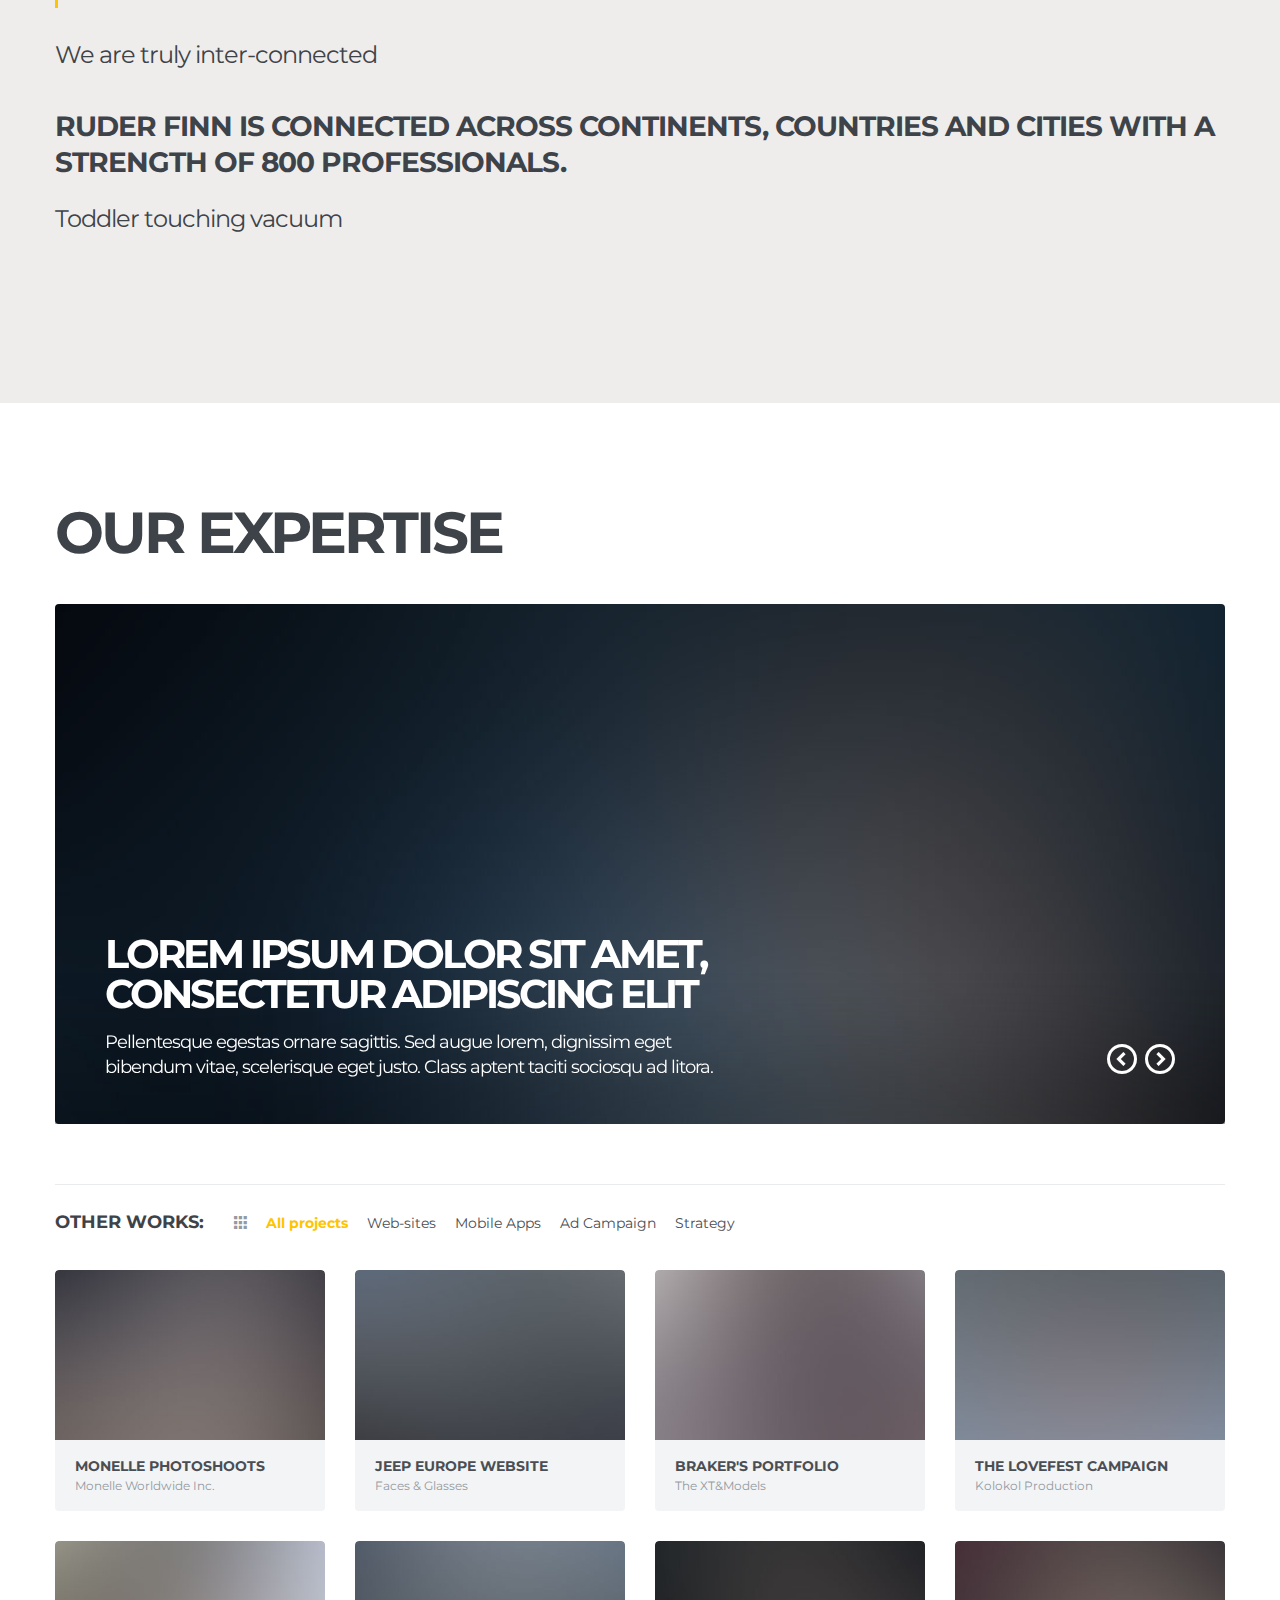
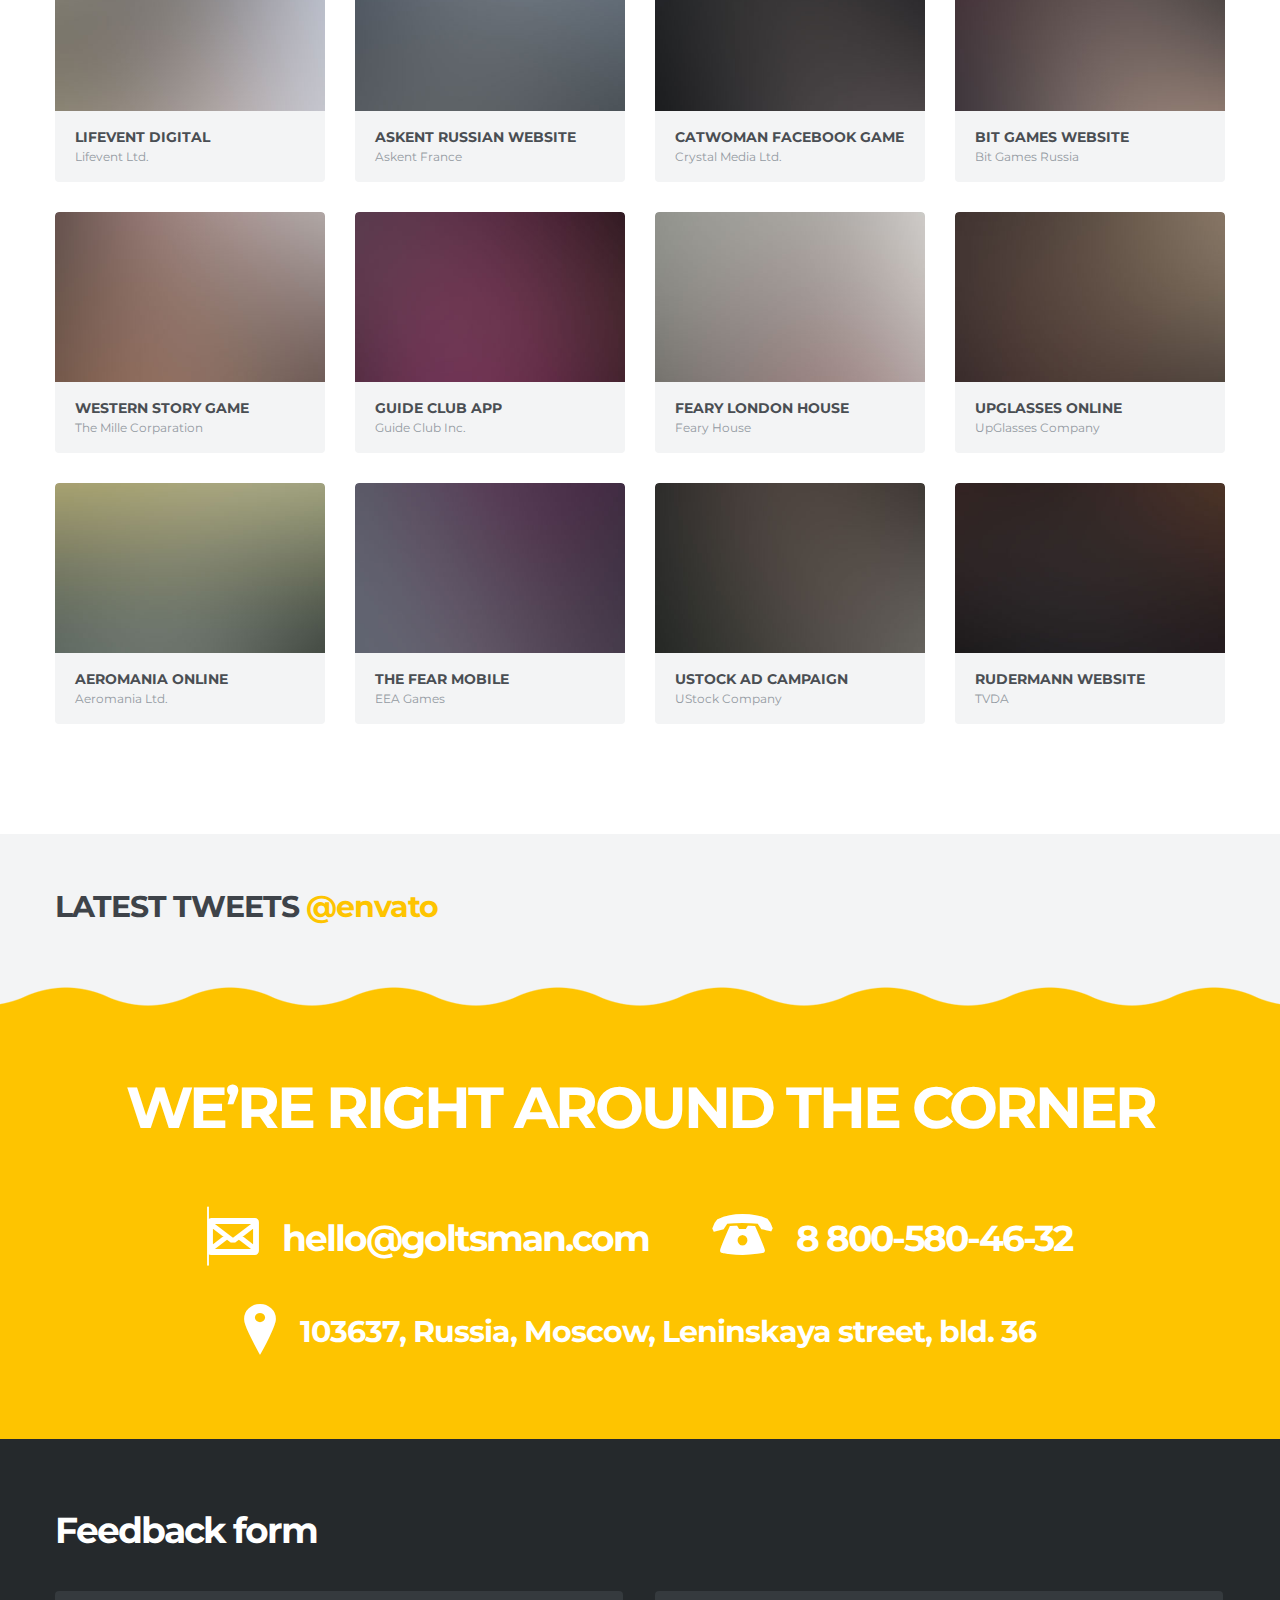
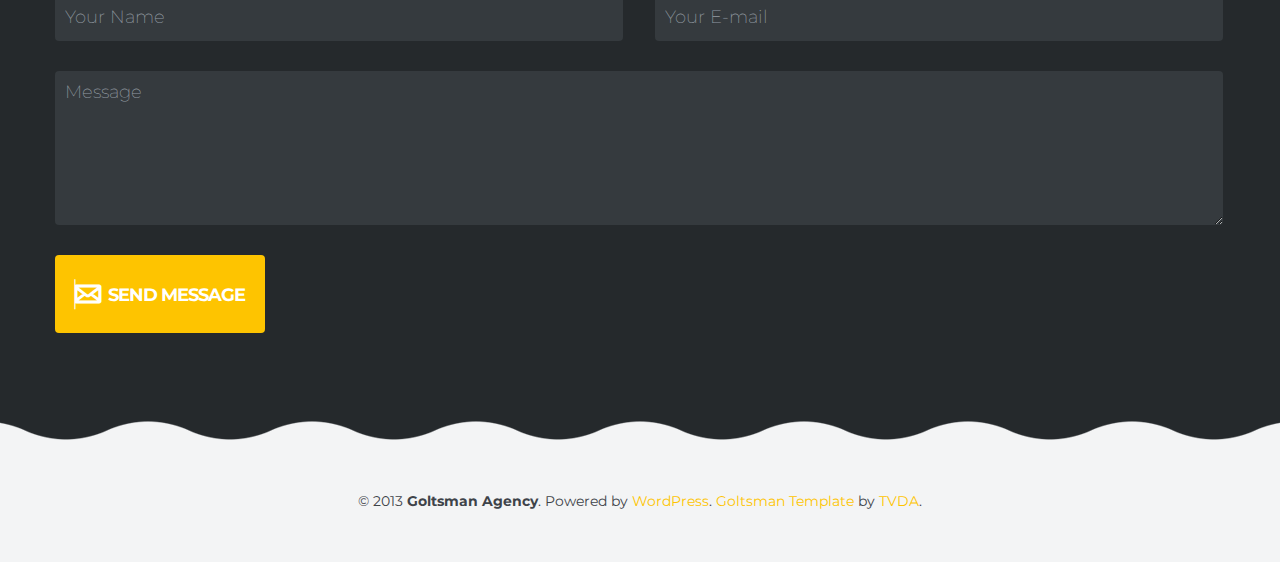
==== commit 66ac8caf: "1.0" ====
--- a/index.html
+++ b/index.html
@@ -65,7 +65,11 @@
 					
 					<div id="slogan-text" class="slogan-text">
 						<div class="slogan">We love <span class="yellow-text">digital communications</span>.</div>
-						<div class="maintext">What are <strong><span class="white-text">Google Fonts</span> <span class="yellow-text">API</span></strong> and Google Fonts? Google Fonts provides high-quality fonts that you can include <span class="white-text">in your pages</span>.</div>
+						<div class="maintext">
+							<blockquote>
+						<div class="info-lead">Transforming businesses, Moving marketplaces, Socializing Technology,  Fiercely pursuing what’s next! 
+						</blockquote>
+						</div>
 					</div>
 					
 					<script>
@@ -118,18 +122,17 @@
 			<div class="container">
 				<div class="row">
 					<div class="span12">
-						<div class="title">About <span class="yellow-text">Goltsman</span> Agency</div>
-						<div class="lead">Duis tincidunt erat quam. Etiam placerat sapien elit. Pellentesque egestas ornare sagittis. Sed augue lorem, dignissim eget bibendum vitae, scelerisque eget justo. Class aptent taciti sociosqu ad litora torquent per conubia nostra, per inceptos himenaeos.</div>
-						<div class="row two-columns">
-							<div class="span6">
-								<p>Lorem ipsum dolor sit amet, consectetur adipiscing elit. Maecenas neque diam, luctus at laoreet in, auctor ut tellus. Etiam enim lacus, ornare et tempor et, rhoncus rhoncus sem. Cras in velit ante, eget pellentesque sem. Duis tincidunt erat quam. Etiam placerat sapien.</p>
-							</div>
-							<div class="span6">
-								<p>Praesent rhoncus nunc vitae metus condimentum viverra. Fusce sed est orci, vel condimentum felis. Suspendisse ullamcorper vulputate sagittis. Quisque ullamcorper euismod diam at bibendum.</p>
-
-							</div>
-						</div>
-						<div class="info-lead">Award winning <span class="yellow-text">digital agency</span>. We bring a personal and effective approach to every project we work on, which is why our clients love us and why they keep coming back.</div>
+						<blockquote>
+						<div class="title">WE ARE RUDER FIN	
+						</blockquote>
+									<p class="lead">Fiercely driven to achieve excellence  </p>
+					
+					
+						<div class="info-lead">We are the world’s 4th largest independent communications & creative agencyagency</span></div>
+						<br>
+								<p class="lead">We’re data-driven communications mavericks, deeply rooted in technology. We pride ourselves in being brand custodians who understand the importance of your story</p>
+						</br>
+					
 					</div>
 				</div>
 			</div>
@@ -141,76 +144,19 @@
 			<div class="container">
 				<div class="row">
 					<div class="span12">
-						<div class="title"><span class="yellow-text">Who</span> we are?</div>
-						<p class="lead">Duis tincidunt erat quam. Etiam placerat sapien elit. Pellentesque egestas ornare sagittis. Sed augue lorem, dignissim eget bibendum vitae, scelerisque eget justo. Class aptent taciti sociosqu ad litora torquent per conubia nostra, per inceptos himenaeos.</p>
-						<div class="row">
-						
-							<!-- Start Profile -->
-							<div class="span3 profile">
-								<img src="img/team/profile1.jpg" alt="">
-								<div class="profile-name">Michael Goltsman</div>
-								<div class="profile-job">Chief Executive Officer</div>
-								<div class="profile-desc">
-									<p>Lorem ipsum dolor sit amet, adipiscing elit. Maecenas neque diam, luctus at laoreet in, auctor ut tellus. Etiam enim lacus, ornare et tempor et, rhoncus sem.</p>
-								</div>
-								<ul class="profile-social-icons">
-									<li><a href="#">&#228;</a></li>
-									<li><a href="#t">&#231;</a></li>
-									<li><a href="#">&#235;</a></li>
-								</ul>
-							</div>
-							<!-- End Profile -->
-							
-							<!-- Start Profile -->
-							<div class="span3 profile">
-								<img src="img/team/profile2.jpg" alt="">
-								<div class="profile-name">Aaron James Fox</div>
-								<div class="profile-job">Digital Creative Director</div>
-								<div class="profile-desc">
-									<p>Duis tincidunt erat quam. Etiam placerat sapien elit. Pellentesque egestas ornare sagittis. Sed augue lorem, dignissim eget bibendum vitae, scelerisque eget justo.</p>
-								</div>
-								<ul class="profile-social-icons">
-									<li><a href="#">&#228;</a></li>
-									<li><a href="#t">&#231;</a></li>
-									<li><a href="#">&#235;</a></li>
-								</ul>
-							</div>
-							<!-- End Profile -->
-							
-							<!-- Start Profile -->
-							<div class="span3 profile">
-								<img src="img/team/profile3.jpg" alt="">
-								<div class="profile-name">Paul Getter</div>
-								<div class="profile-job">Technical Director</div>
-								<div class="profile-desc">
-									<p>Praesent rhoncus nunc vitae metus condimentum viverra. Fusce sed est orci, vel condimentum felis. Suspendisse ullamcorper vulputate sagittis.</p>
-								</div>
-								<ul class="profile-social-icons">
-									<li><a href="#">&#228;</a></li>
-									<li><a href="#t">&#231;</a></li>
-									<li><a href="#">&#235;</a></li>
-								</ul>
-							</div>
-							<!-- End Profile -->
-							
-							<!-- Start Profile -->
-							<div class="span3 profile">
-								<img src="img/team/profile4.jpg" alt="">
-								<div class="profile-name">Sergey Kvasov</div>
-								<div class="profile-job">Art Director</div>
-								<div class="profile-desc">
-									<p>Lorem ipsum dolor sit amet, adipiscing elit. Maecenas neque diam, luctus at laoreet in, auctor ut tellus. Etiam enim lacus, ornare et tempor et, rhoncus sem.</p>
-								</div>
-								<ul class="profile-social-icons">
-									<li><a href="#">&#228;</a></li>
-									<li><a href="#t">&#231;</a></li>
-									<li><a href="#">&#235;</a></li>
-								</ul>
-							</div>
-							<!-- End Profile -->
-							
-						</div>
-					</div>
+						<blockquote>
+						<div class="title">WHAT WE DO	
+						</blockquote>
+					
+								<p class="lead">We’re moving the marketplace forward</p>
+					
+					
+						<div class="info-lead">We thrive on building brands through outstanding storytelling & help you communicate with the people that matter most
+</span></div>
+						<br>
+								<p class="lead">Toddler touching vacuum</p>
+						</br>
+					
 				</div>
 			</div>
 		</section>
@@ -221,7 +167,7 @@
 			<div class="container">
 				<div class="row">
 					<div class="span12">
-						<div class="title"><span class="yellow-text">Our</span> services</div>
+						<div class="title"><span class="yellow-text">Our</span> Work</div>
 						<div class="lead">Duis tincidunt erat quam. Etiam placerat sapien elit. Pellentesque egestas ornare sagittis. Sed augue lorem, dignissim eget bibendum vitae, scelerisque eget justo. Class aptent taciti sociosqu ad litora torquent per conubia nostra, per inceptos himenaeos.</div>
 						<hr class="thick">
 						<div class="row">
@@ -273,21 +219,38 @@
 			</div>
 		</section>
 		<!-- End Services Page -->
+
+		<section id="team" class="page">
+			<div class="container">
+				<div class="row">
+					<div class="span12">
+						<blockquote>
+						<div class="title">ACROSS THE ENTIRE GLOBE 	
+						</blockquote>
+					
+								<p class="lead">We are truly inter-connected </p>
+					
+					
+						<div class="info-lead">Ruder Finn is connected across continents, countries and cities with a strength of 800 professionals. 
+
+</span></div>
+						<br>
+								<p class="lead">Toddler touching vacuum</p>
+						</br>
+					
+				</div>
+			</div>
+		</section>
 		
 		<!-- Start Portfolio Page -->
 		<section id="portfolio" class="page">
 			<div class="container">
 				<div class="row">
 					<div class="span12">
-						<div class="title">Portfolio</div>
+						<div class="title">OUR EXPERTISE </div>
 						<div class="flexslider">
 							<ul class="slides">
-								<li>
-									<div class="slider-text">
-										<a href="#" class="slider-title">Reservator’s Mobile App</a>
-										<div class="slider-desc">Duis tincidunt erat quam. Etiam placerat sapien elit. Pellentesque egestas ornare sagittis. Sed augue lorem, dignissim eget bibendum vitae, scelerisque eget justo. Class aptent taciti sociosqu ad litora.</div>
-									</div>
-									<img src="img/slider/1.jpg" alt="" /></li>
+							
 								<li>
 									<div class="slider-text">
 										<a href="#" class="slider-title">Lorem ipsum dolor sit amet, consectetur adipiscing elit</a>
@@ -304,7 +267,7 @@
 								</li>
 							</ul>
 						</div>
-						<div class="lead">Duis tincidunt erat quam. Etiam placerat sapien elit. Pellentesque egestas ornare sagittis. Sed augue lorem, dignissim eget bibendum vitae, scelerisque eget justo. Class aptent taciti sociosqu ad litora torquent per conubia nostra, per inceptos himenaeos.</div>
+						
 						<hr>
 						<div class="sub-title visible-desktop">Other works:</div>
 						
@@ -556,8 +519,8 @@
 			<div class="container">
 				<div class="row">
 					<div class="span12">
-						<div class="title">Contact Us</div>
-						<div class="contact-text">Praesent rhoncus nunc vitae metus condimentum viverra. Fusce sed est orci, vel condimentum felis. Suspendisse ullamcorper vulputate sagittis. Quisque ullamcorper euismod diam at bibendum. Nullafacilisi. Donec id mi sed ante ullamcorper metus condimentum viverra tincidunt.</div>
+						<div class="title">WE’RE RIGHT AROUND THE CORNER </div>
+						
 						<address>
 							<div class="email">hello@goltsman.com</div>
 							<div class="phone">8 800-580-46-32</div>
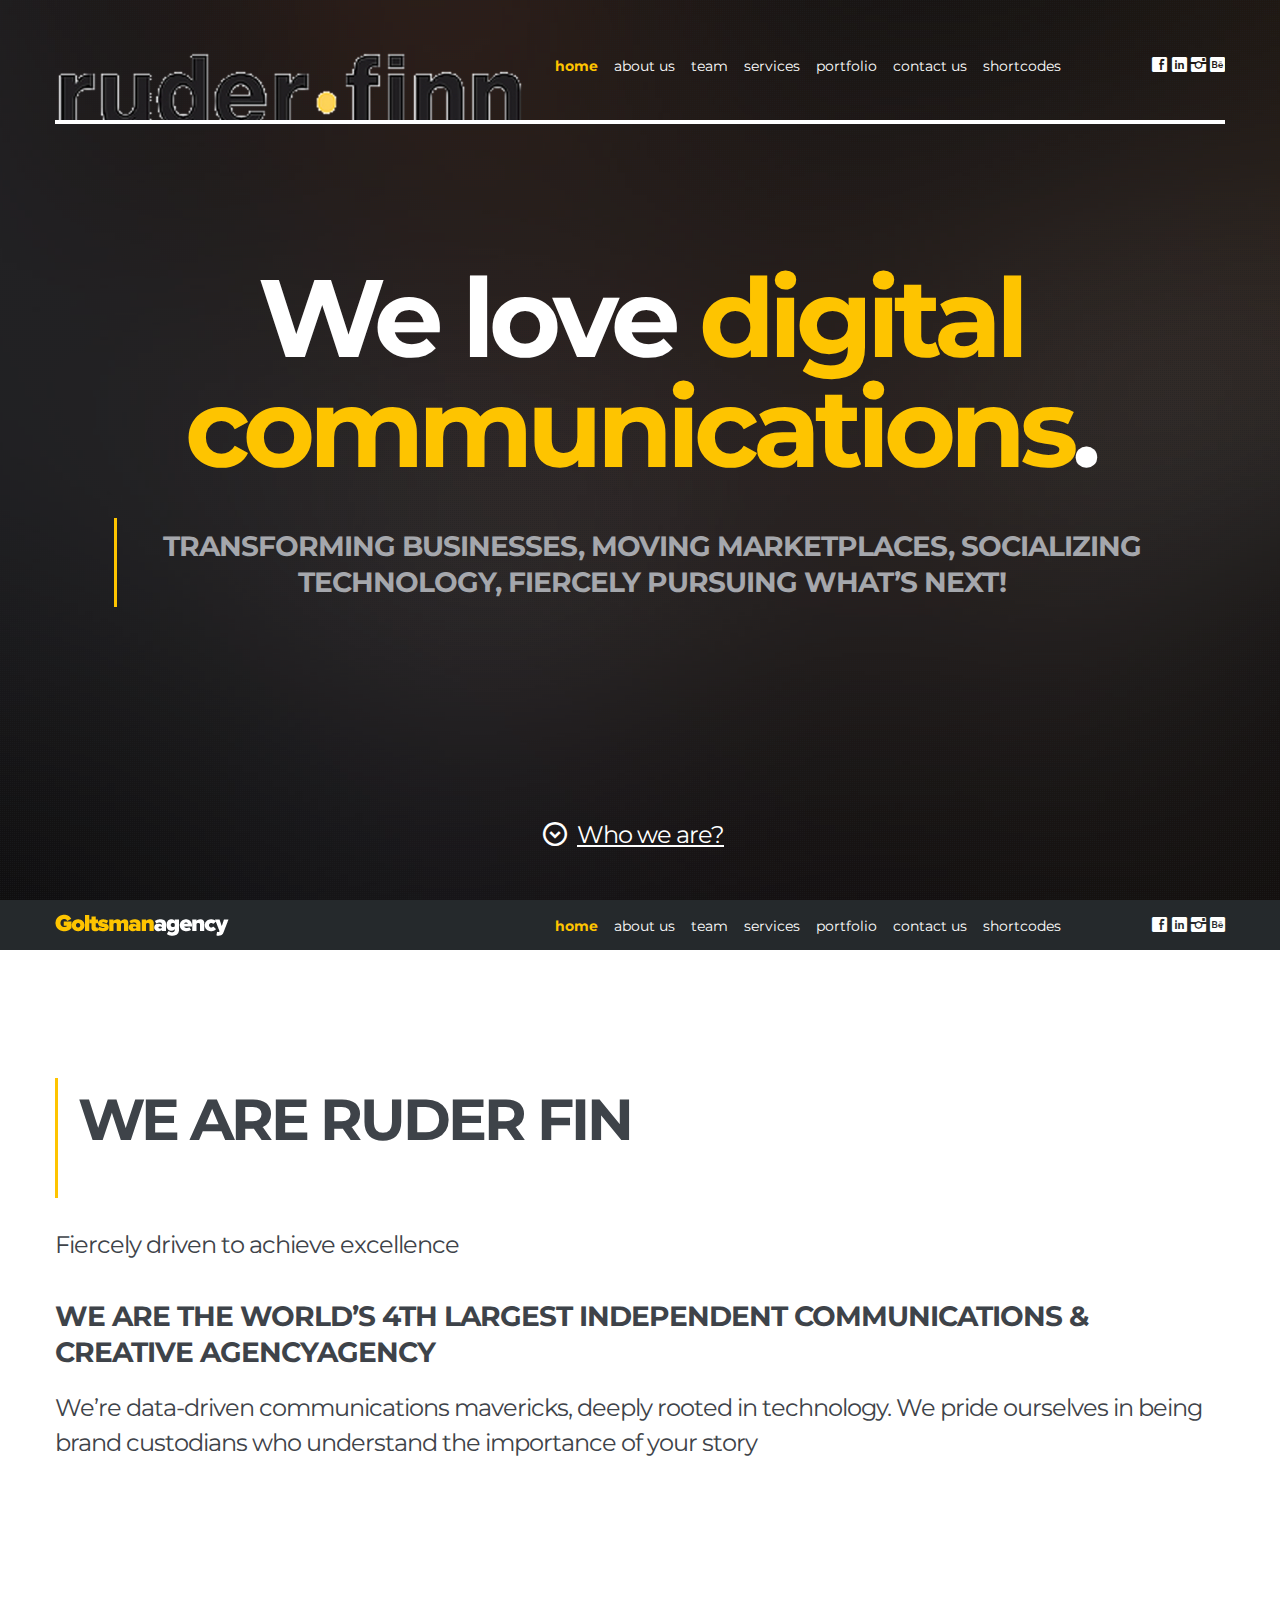
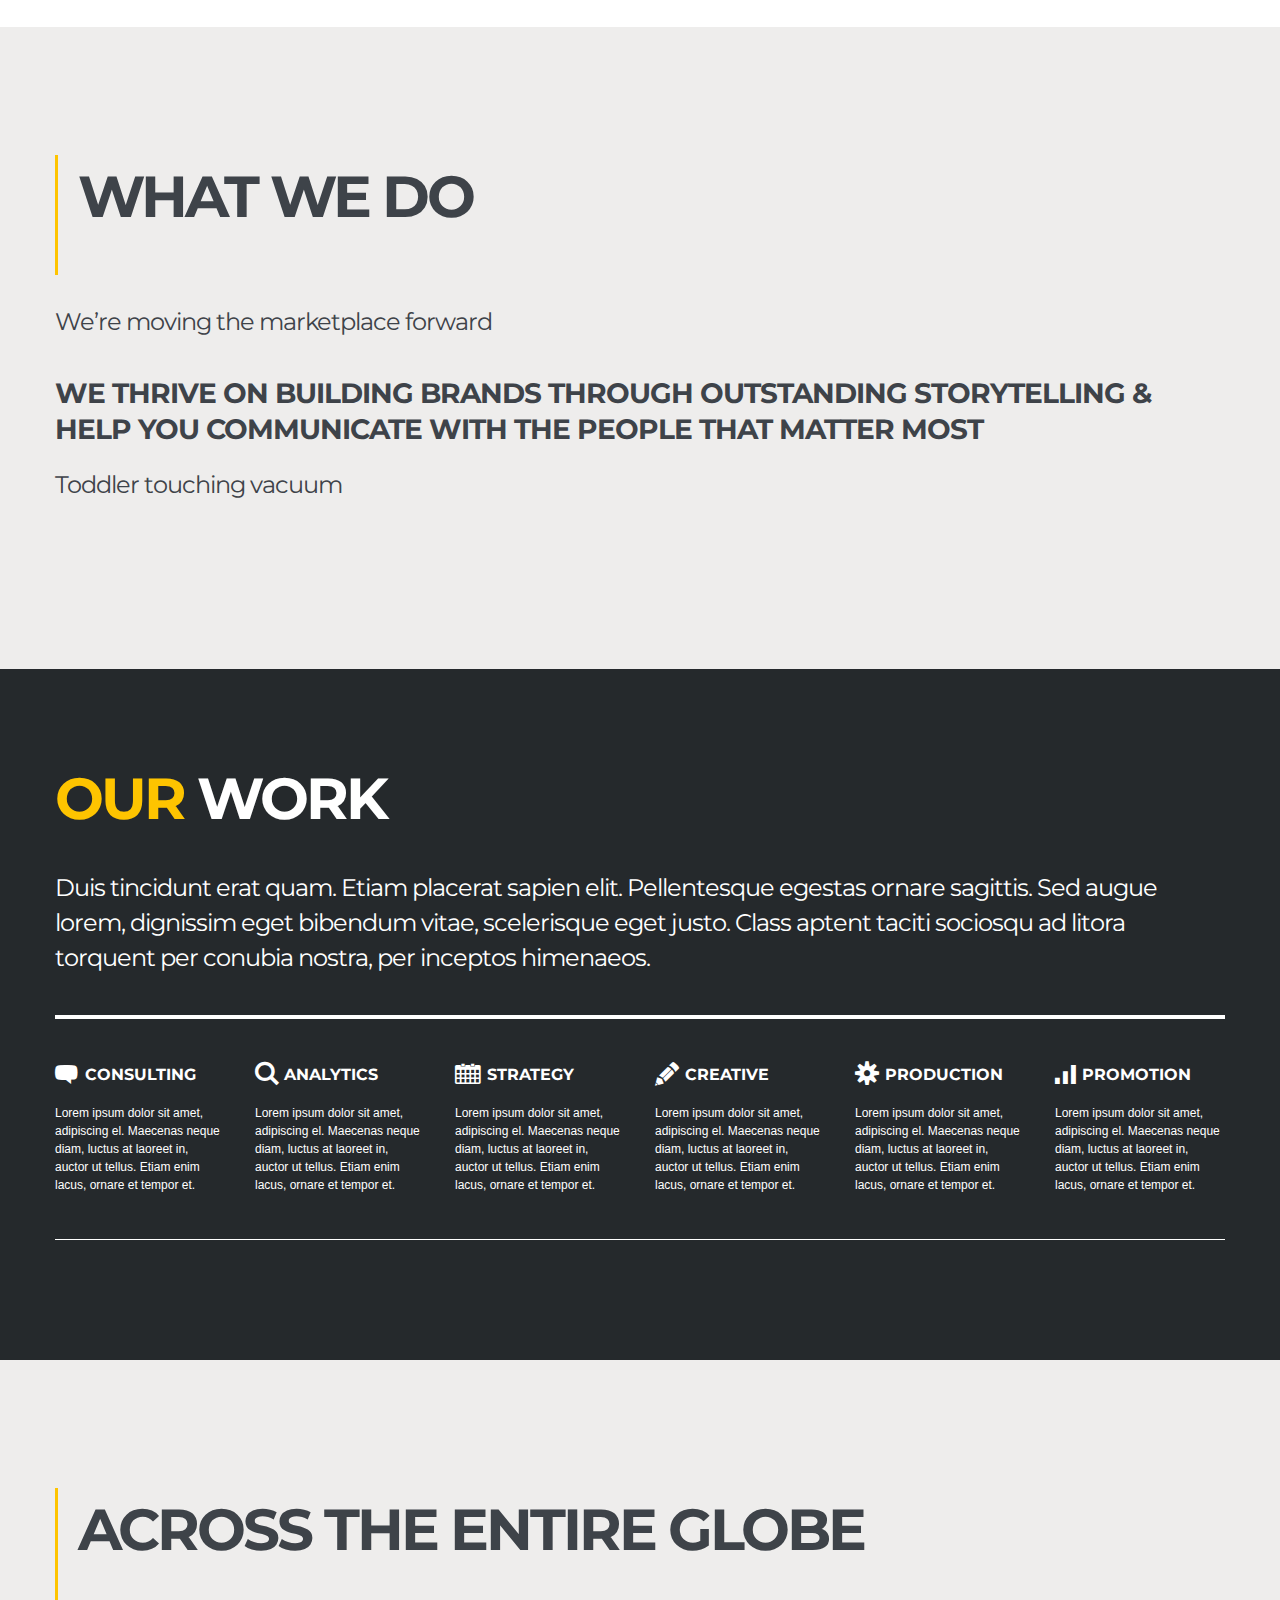
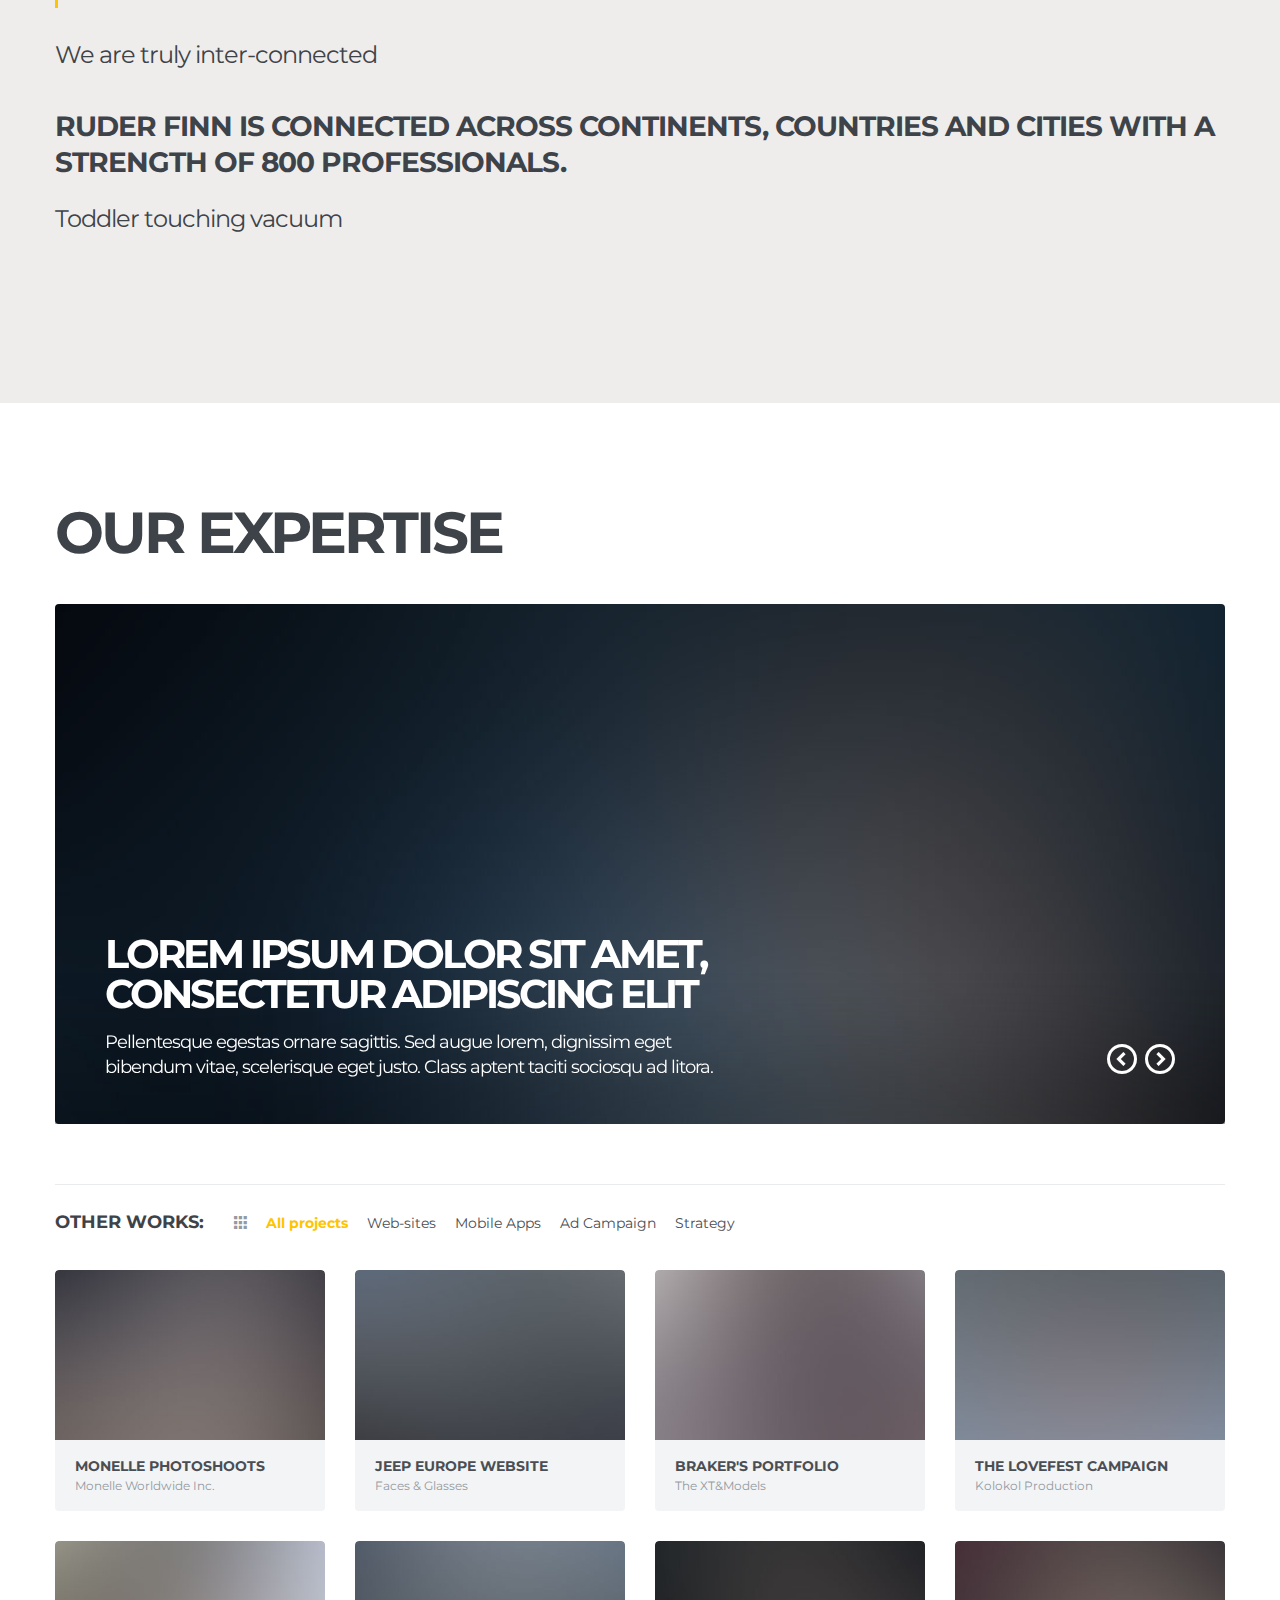
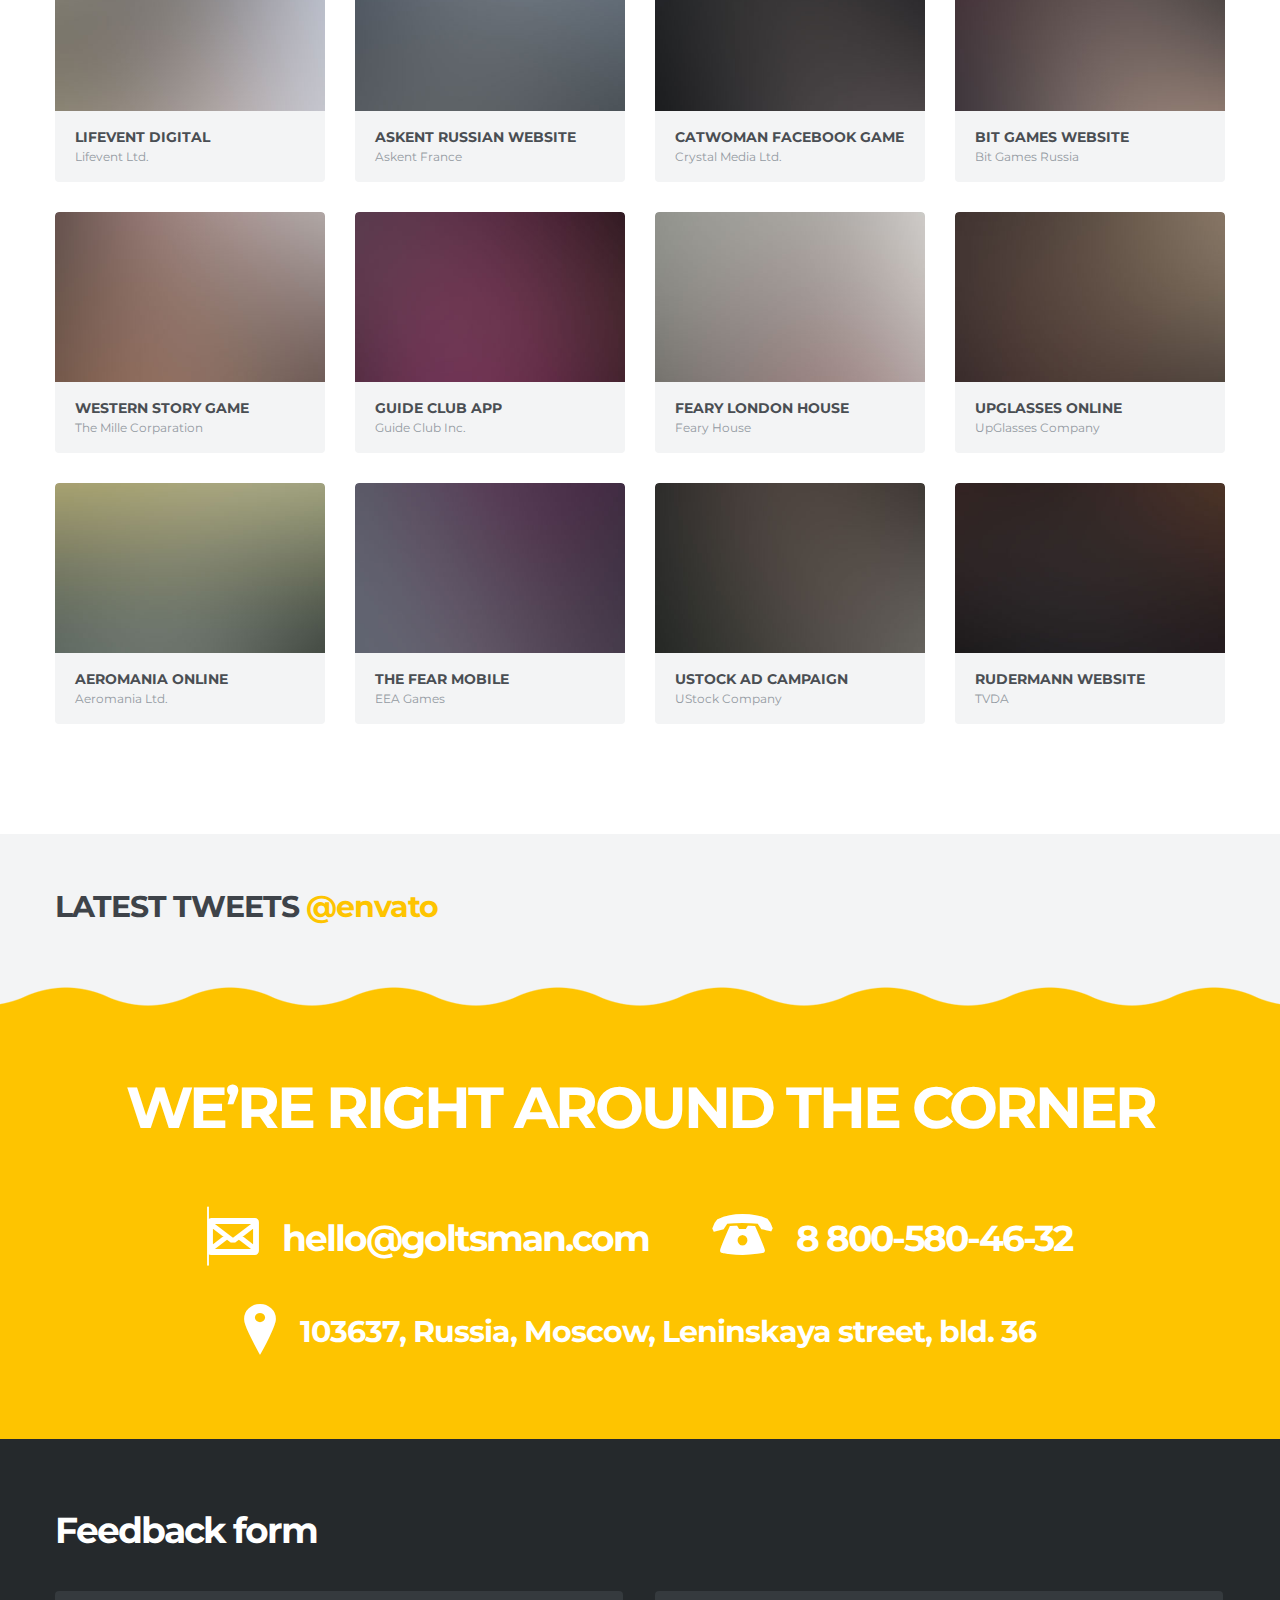
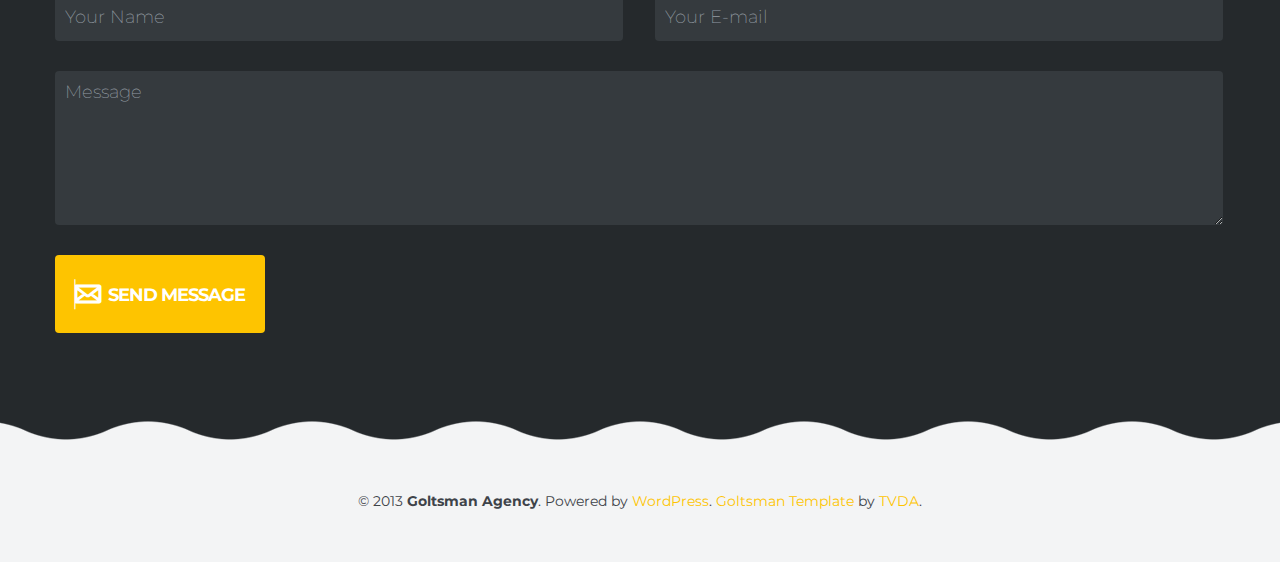
==== commit 26414b9b: "logo updated" ====
--- a/index.html
+++ b/index.html
@@ -3,7 +3,7 @@
 <head>
 	<meta charset="utf-8" />
 	
-	<title>Goltsman Responsive One Page HTML Template</title>
+	<title>Ruder Finn</title>
 	<meta name="description" content="">
 	<meta name="author" content="">
 	<meta name="HandheldFriendly" content="true">
@@ -39,8 +39,8 @@
 					<nav id="topnav">
 						<div class="row">
 							<div class="span5">
-								<a href="index.html"><img class="logo" src="img/logo-b.png" alt=""></a>
-								<div class="logo-status visible-desktop">onepage theme for agencies</div>
+								<a href="index.html"><img class="logo" src="img/rf1.png" alt=""></a>
+								<div class="logo-status visible-desktop"></div>
 							</div>
 							<div class="span7">
 								<ul id="fixed-nav" class="hidden-phone scroll-links">
